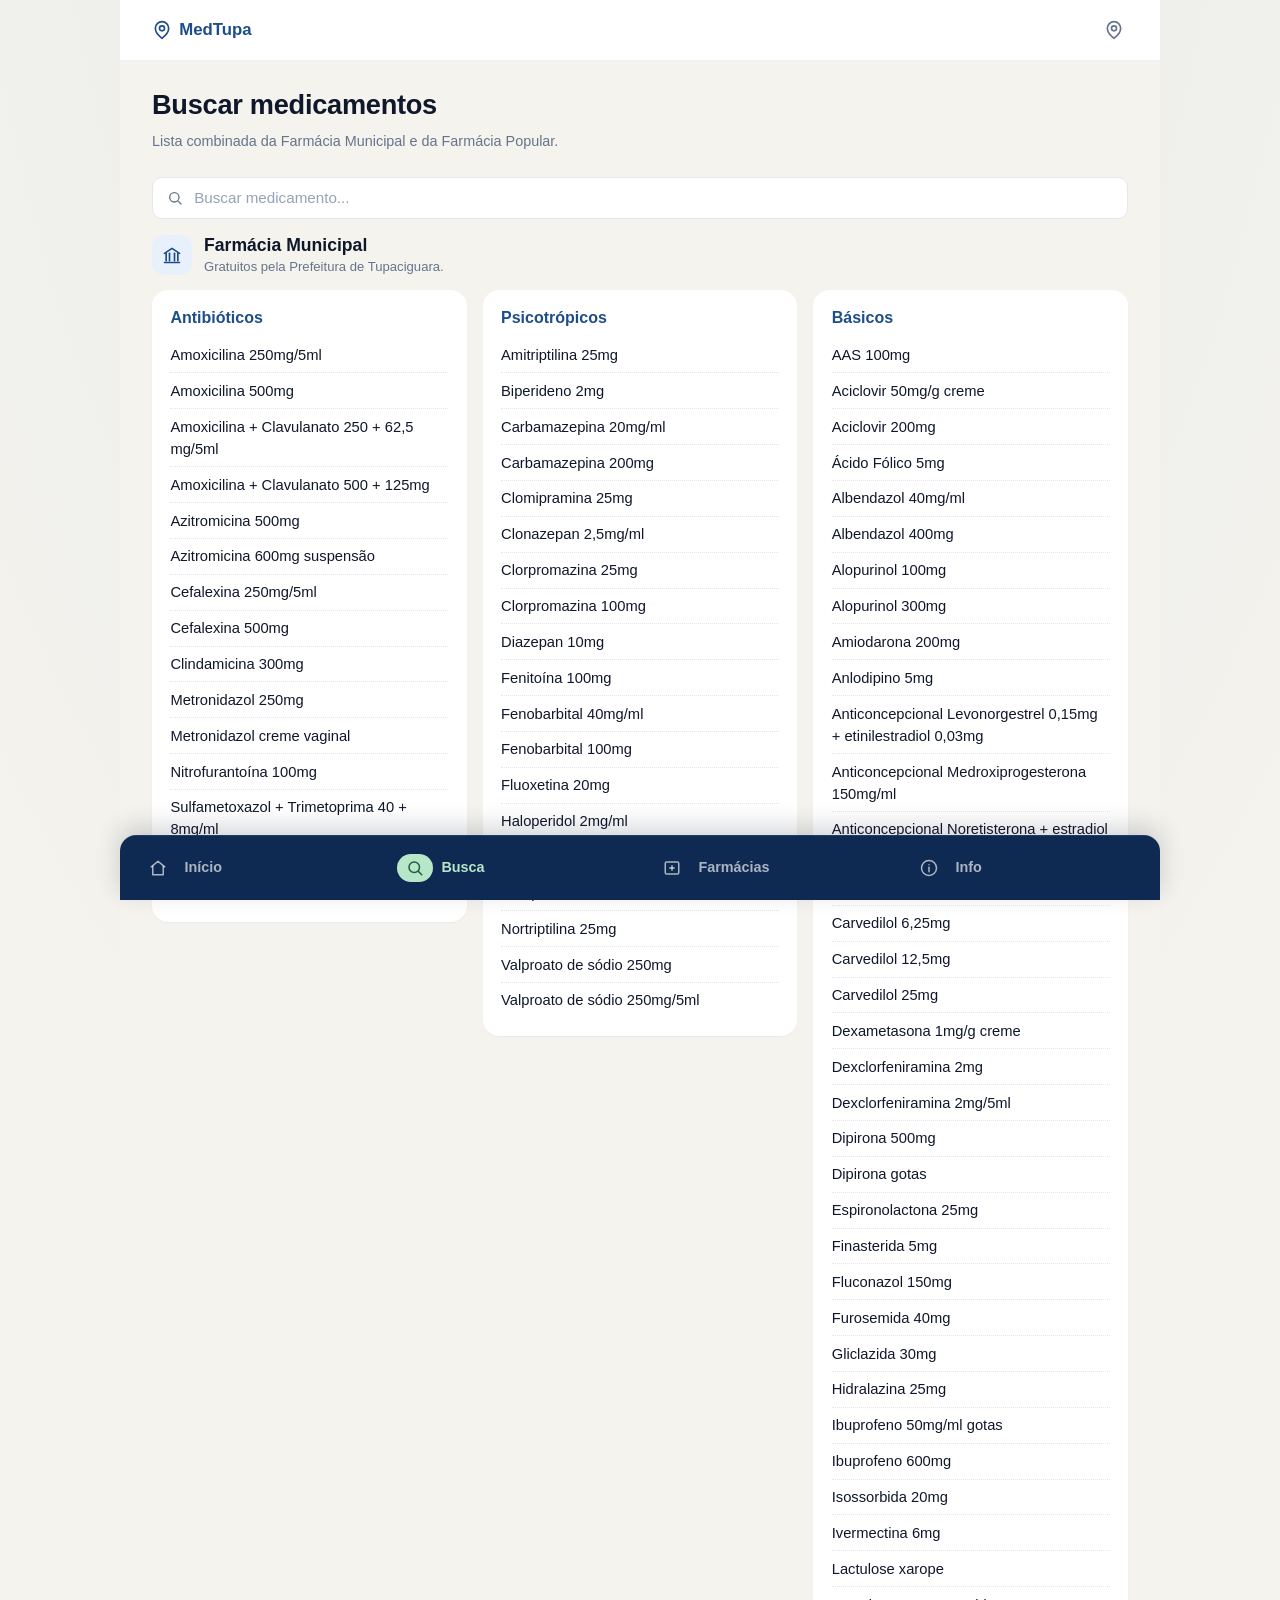
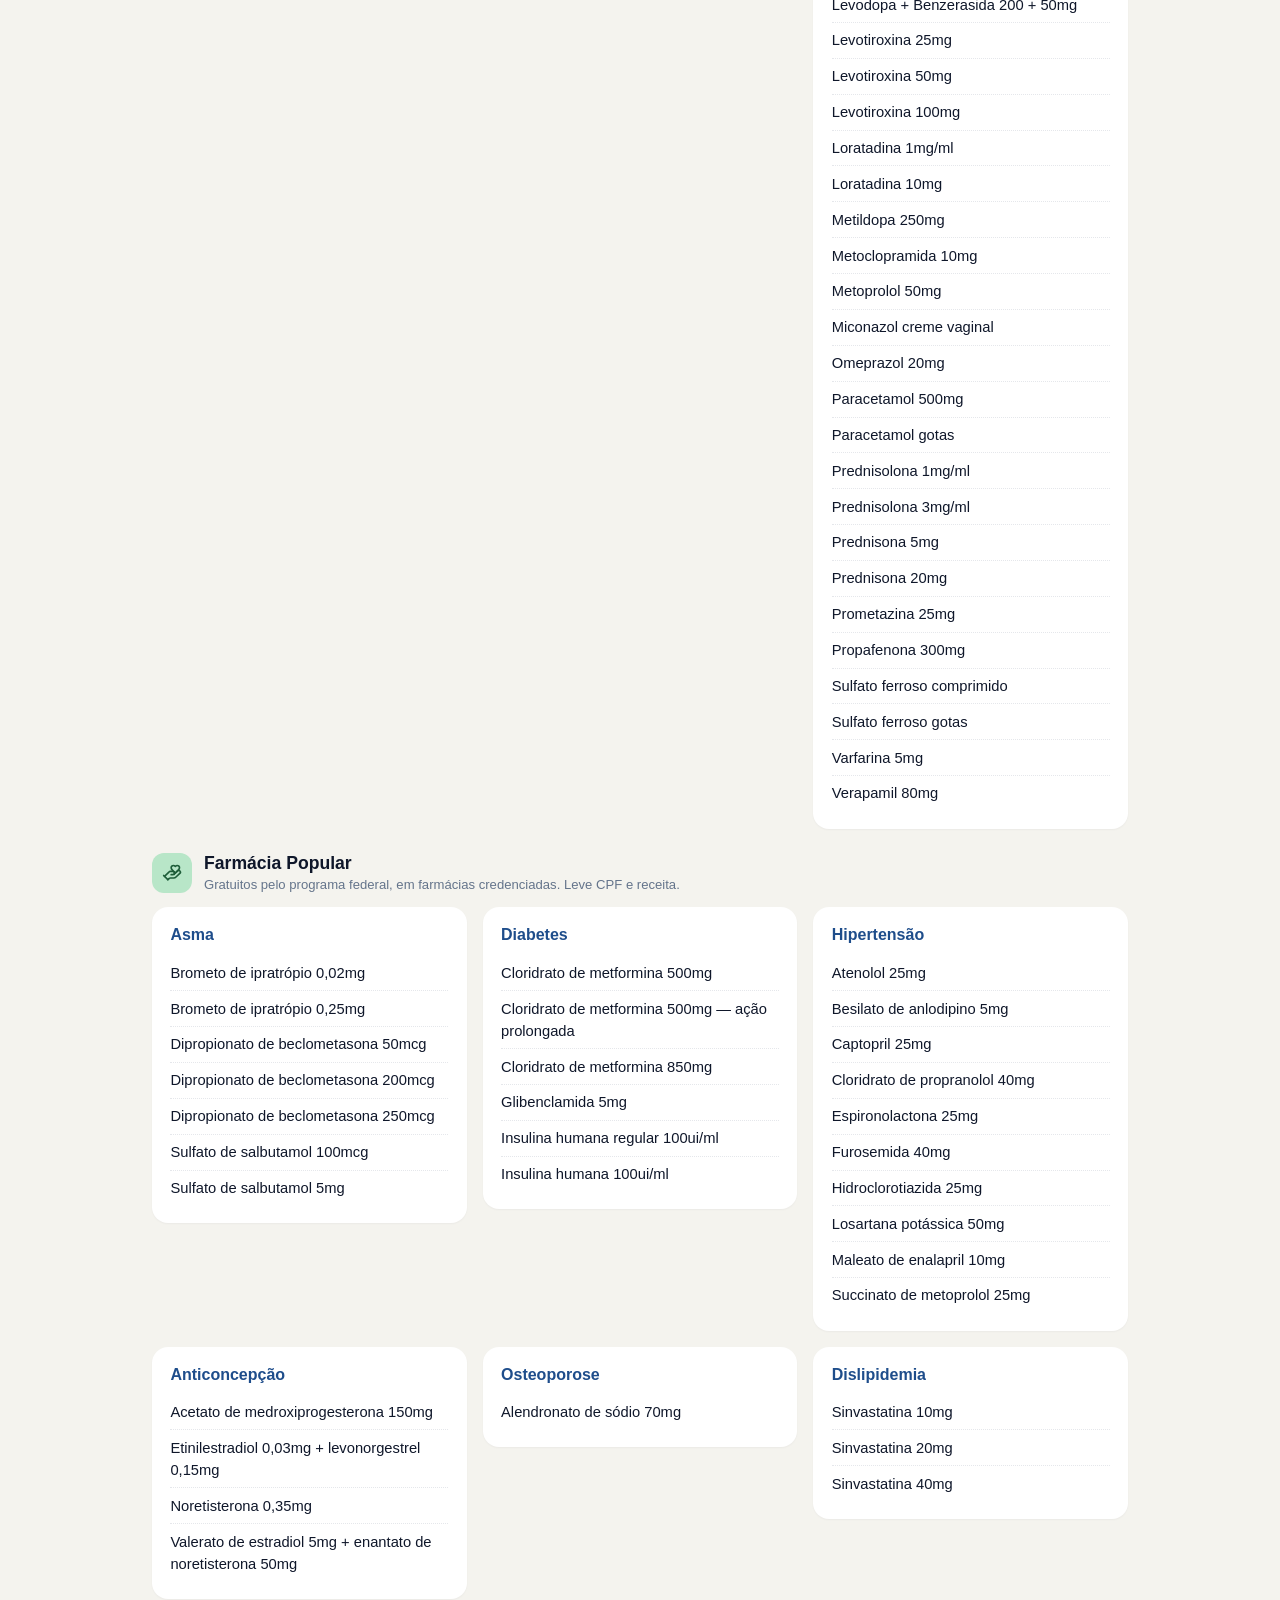
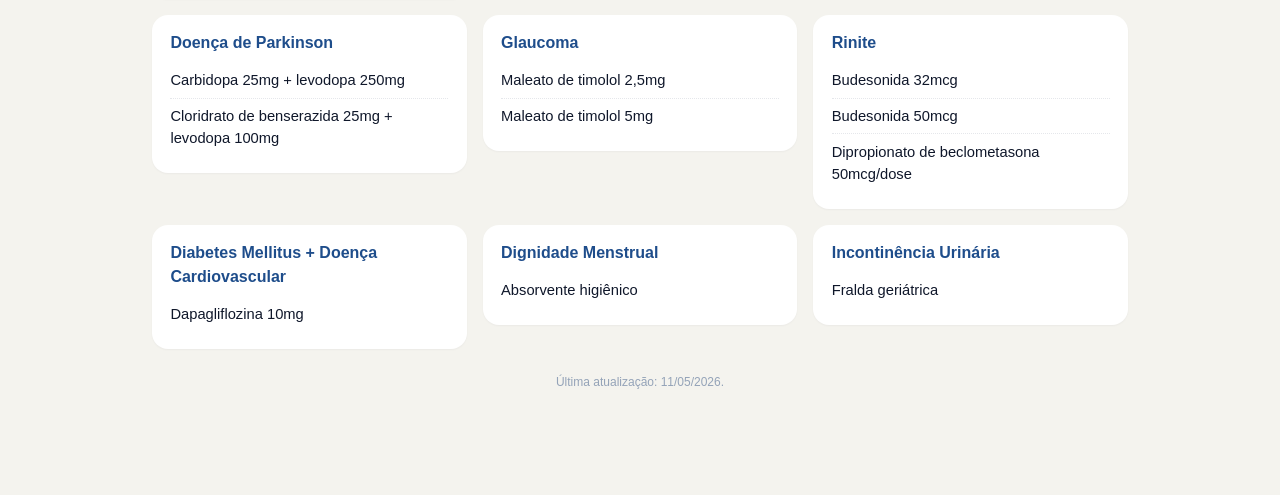
==== busca.html @ a84ce7f0 "Unify medication search and add MedPreço card Replace medicamentos.html and farmacia-popular.html wi" ====
<!DOCTYPE html>
<html lang="pt-BR">
<head>
    <meta charset="UTF-8">
    <meta name="viewport" content="width=device-width, initial-scale=1.0">
    <meta name="theme-color" content="#ffffff">
    <title>Buscar medicamentos — MedTupa</title>
    <link rel="stylesheet" href="style.css">
</head>
<body>
    <svg xmlns="http://www.w3.org/2000/svg" style="display:none" aria-hidden="true">
        <symbol id="i-pin" viewBox="0 0 24 24" fill="none" stroke="currentColor" stroke-width="2" stroke-linecap="round" stroke-linejoin="round">
            <path d="M20 10c0 6-8 12-8 12s-8-6-8-12a8 8 0 0 1 16 0z"/>
            <circle cx="12" cy="10" r="3"/>
        </symbol>
        <symbol id="i-search" viewBox="0 0 24 24" fill="none" stroke="currentColor" stroke-width="2" stroke-linecap="round" stroke-linejoin="round">
            <circle cx="11" cy="11" r="7"/>
            <line x1="21" y1="21" x2="16.65" y2="16.65"/>
        </symbol>
        <symbol id="i-bank" viewBox="0 0 24 24" fill="none" stroke="currentColor" stroke-width="2" stroke-linecap="round" stroke-linejoin="round">
            <path d="M3 10 12 4l9 6"/>
            <path d="M5 10v9"/>
            <path d="M19 10v9"/>
            <path d="M9 10v9"/>
            <path d="M15 10v9"/>
            <path d="M3 21h18"/>
        </symbol>
        <symbol id="i-hand-heart" viewBox="0 0 24 24" fill="none" stroke="currentColor" stroke-width="2" stroke-linecap="round" stroke-linejoin="round">
            <path d="M11 14h2a2 2 0 1 0 0-4h-3c-.6 0-1.1.2-1.4.6L3 16"/>
            <path d="m7 20 1.6-1.4c.4-.4.9-.6 1.4-.6h4c1.1 0 2.1-.4 2.8-1.2l4.6-4.4a2 2 0 0 0-2.75-2.91L14.5 13.5"/>
            <path d="m2 15 5 5"/>
            <path d="M19.5 8.5c.7-.7 1.5-1.6 1.5-2.7A2.7 2.7 0 0 0 18.3 3c-.9 0-1.5.3-2.3 1-.8-.7-1.4-1-2.3-1A2.7 2.7 0 0 0 11 5.8c0 1.1.8 2 1.5 2.7L16 12z"/>
        </symbol>
        <symbol id="i-pharmacy" viewBox="0 0 24 24" fill="none" stroke="currentColor" stroke-width="2" stroke-linecap="round" stroke-linejoin="round">
            <rect x="3" y="4" width="18" height="16" rx="2"/>
            <path d="M12 9v6"/>
            <path d="M9 12h6"/>
        </symbol>
        <symbol id="i-home" viewBox="0 0 24 24" fill="none" stroke="currentColor" stroke-width="2" stroke-linecap="round" stroke-linejoin="round">
            <path d="M3 10.5 12 3l9 7.5"/>
            <path d="M5 9.5V21h14V9.5"/>
        </symbol>
        <symbol id="i-info" viewBox="0 0 24 24" fill="none" stroke="currentColor" stroke-width="2" stroke-linecap="round" stroke-linejoin="round">
            <circle cx="12" cy="12" r="10"/>
            <line x1="12" y1="11" x2="12" y2="17"/>
            <line x1="12" y1="7.5" x2="12" y2="7.6"/>
        </symbol>
    </svg>

    <div class="app">
        <header class="app-header">
            <a href="index.html" class="brand">
                <svg width="20" height="20" aria-hidden="true"><use href="#i-pin"/></svg>
                MedTupa
            </a>
            <button class="location-btn" aria-label="Tupaciguara, MG">
                <svg width="20" height="20" aria-hidden="true"><use href="#i-pin"/></svg>
            </button>
        </header>

        <section class="page-title">
            <h1>Buscar medicamentos</h1>
            <p>Lista combinada da Farmácia Municipal e da Farmácia Popular.</p>
        </section>

        <section class="section">
            <div class="med-search">
                <label class="search-input" for="med-search">
                    <svg width="16" height="16" aria-hidden="true"><use href="#i-search"/></svg>
                    <input id="med-search" type="search" placeholder="Buscar medicamento..." aria-label="Buscar medicamento" autocomplete="off">
                </label>
            </div>
            <p class="med-empty">Nenhum medicamento encontrado.</p>

            <section class="program" id="municipal">
                <div class="program-header">
                    <span class="program-icon program-icon-blue">
                        <svg width="20" height="20" aria-hidden="true"><use href="#i-bank"/></svg>
                    </span>
                    <div>
                        <h2>Farmácia Municipal</h2>
                        <p>Gratuitos pela Prefeitura de Tupaciguara.</p>
                    </div>
                </div>

                <div class="indication-list">

                    <div class="indication">
                        <h3>Antibióticos</h3>
                        <ul>
                            <li>Amoxicilina 250mg/5ml</li>
                            <li>Amoxicilina 500mg</li>
                            <li>Amoxicilina + Clavulanato 250 + 62,5 mg/5ml</li>
                            <li>Amoxicilina + Clavulanato 500 + 125mg</li>
                            <li>Azitromicina 500mg</li>
                            <li>Azitromicina 600mg suspensão</li>
                            <li>Cefalexina 250mg/5ml</li>
                            <li>Cefalexina 500mg</li>
                            <li>Clindamicina 300mg</li>
                            <li>Metronidazol 250mg</li>
                            <li>Metronidazol creme vaginal</li>
                            <li>Nitrofurantoína 100mg</li>
                            <li>Sulfametoxazol + Trimetoprima 40 + 8mg/ml</li>
                            <li>Sulfametoxazol + Trimetoprima 400 + 80mg</li>
                        </ul>
                    </div>

                    <div class="indication">
                        <h3>Psicotrópicos</h3>
                        <ul>
                            <li>Amitriptilina 25mg</li>
                            <li>Biperideno 2mg</li>
                            <li>Carbamazepina 20mg/ml</li>
                            <li>Carbamazepina 200mg</li>
                            <li>Clomipramina 25mg</li>
                            <li>Clonazepan 2,5mg/ml</li>
                            <li>Clorpromazina 25mg</li>
                            <li>Clorpromazina 100mg</li>
                            <li>Diazepan 10mg</li>
                            <li>Fenitoína 100mg</li>
                            <li>Fenobarbital 40mg/ml</li>
                            <li>Fenobarbital 100mg</li>
                            <li>Fluoxetina 20mg</li>
                            <li>Haloperidol 2mg/ml</li>
                            <li>Haloperidol 5mg</li>
                            <li>Haloperidol decanoato</li>
                            <li>Nortriptilina 25mg</li>
                            <li>Valproato de sódio 250mg</li>
                            <li>Valproato de sódio 250mg/5ml</li>
                        </ul>
                    </div>

                    <div class="indication">
                        <h3>Básicos</h3>
                        <ul>
                            <li>AAS 100mg</li>
                            <li>Aciclovir 50mg/g creme</li>
                            <li>Aciclovir 200mg</li>
                            <li>Ácido Fólico 5mg</li>
                            <li>Albendazol 40mg/ml</li>
                            <li>Albendazol 400mg</li>
                            <li>Alopurinol 100mg</li>
                            <li>Alopurinol 300mg</li>
                            <li>Amiodarona 200mg</li>
                            <li>Anlodipino 5mg</li>
                            <li>Anticoncepcional Levonorgestrel 0,15mg + etinilestradiol 0,03mg</li>
                            <li>Anticoncepcional Medroxiprogesterona 150mg/ml</li>
                            <li>Anticoncepcional Noretisterona + estradiol 50 + 5mg/ml</li>
                            <li>Carvedilol 3,125mg</li>
                            <li>Carvedilol 6,25mg</li>
                            <li>Carvedilol 12,5mg</li>
                            <li>Carvedilol 25mg</li>
                            <li>Dexametasona 1mg/g creme</li>
                            <li>Dexclorfeniramina 2mg</li>
                            <li>Dexclorfeniramina 2mg/5ml</li>
                            <li>Dipirona 500mg</li>
                            <li>Dipirona gotas</li>
                            <li>Espironolactona 25mg</li>
                            <li>Finasterida 5mg</li>
                            <li>Fluconazol 150mg</li>
                            <li>Furosemida 40mg</li>
                            <li>Gliclazida 30mg</li>
                            <li>Hidralazina 25mg</li>
                            <li>Ibuprofeno 50mg/ml gotas</li>
                            <li>Ibuprofeno 600mg</li>
                            <li>Isossorbida 20mg</li>
                            <li>Ivermectina 6mg</li>
                            <li>Lactulose xarope</li>
                            <li>Levodopa + Benzerasida 200 + 50mg</li>
                            <li>Levotiroxina 25mg</li>
                            <li>Levotiroxina 50mg</li>
                            <li>Levotiroxina 100mg</li>
                            <li>Loratadina 1mg/ml</li>
                            <li>Loratadina 10mg</li>
                            <li>Metildopa 250mg</li>
                            <li>Metoclopramida 10mg</li>
                            <li>Metoprolol 50mg</li>
                            <li>Miconazol creme vaginal</li>
                            <li>Omeprazol 20mg</li>
                            <li>Paracetamol 500mg</li>
                            <li>Paracetamol gotas</li>
                            <li>Prednisolona 1mg/ml</li>
                            <li>Prednisolona 3mg/ml</li>
                            <li>Prednisona 5mg</li>
                            <li>Prednisona 20mg</li>
                            <li>Prometazina 25mg</li>
                            <li>Propafenona 300mg</li>
                            <li>Sulfato ferroso comprimido</li>
                            <li>Sulfato ferroso gotas</li>
                            <li>Varfarina 5mg</li>
                            <li>Verapamil 80mg</li>
                        </ul>
                    </div>

                </div>
            </section>

            <section class="program" id="popular">
                <div class="program-header">
                    <span class="program-icon program-icon-green">
                        <svg width="20" height="20" aria-hidden="true"><use href="#i-hand-heart"/></svg>
                    </span>
                    <div>
                        <h2>Farmácia Popular</h2>
                        <p>Gratuitos pelo programa federal, em farmácias credenciadas. Leve CPF e receita.</p>
                    </div>
                </div>

                <div class="indication-list">

                    <div class="indication">
                        <h3>Asma</h3>
                        <ul>
                            <li>Brometo de ipratrópio 0,02mg</li>
                            <li>Brometo de ipratrópio 0,25mg</li>
                            <li>Dipropionato de beclometasona 50mcg</li>
                            <li>Dipropionato de beclometasona 200mcg</li>
                            <li>Dipropionato de beclometasona 250mcg</li>
                            <li>Sulfato de salbutamol 100mcg</li>
                            <li>Sulfato de salbutamol 5mg</li>
                        </ul>
                    </div>

                    <div class="indication">
                        <h3>Diabetes</h3>
                        <ul>
                            <li>Cloridrato de metformina 500mg</li>
                            <li>Cloridrato de metformina 500mg — ação prolongada</li>
                            <li>Cloridrato de metformina 850mg</li>
                            <li>Glibenclamida 5mg</li>
                            <li>Insulina humana regular 100ui/ml</li>
                            <li>Insulina humana 100ui/ml</li>
                        </ul>
                    </div>

                    <div class="indication">
                        <h3>Hipertensão</h3>
                        <ul>
                            <li>Atenolol 25mg</li>
                            <li>Besilato de anlodipino 5mg</li>
                            <li>Captopril 25mg</li>
                            <li>Cloridrato de propranolol 40mg</li>
                            <li>Espironolactona 25mg</li>
                            <li>Furosemida 40mg</li>
                            <li>Hidroclorotiazida 25mg</li>
                            <li>Losartana potássica 50mg</li>
                            <li>Maleato de enalapril 10mg</li>
                            <li>Succinato de metoprolol 25mg</li>
                        </ul>
                    </div>

                    <div class="indication">
                        <h3>Anticoncepção</h3>
                        <ul>
                            <li>Acetato de medroxiprogesterona 150mg</li>
                            <li>Etinilestradiol 0,03mg + levonorgestrel 0,15mg</li>
                            <li>Noretisterona 0,35mg</li>
                            <li>Valerato de estradiol 5mg + enantato de noretisterona 50mg</li>
                        </ul>
                    </div>

                    <div class="indication">
                        <h3>Osteoporose</h3>
                        <ul>
                            <li>Alendronato de sódio 70mg</li>
                        </ul>
                    </div>

                    <div class="indication">
                        <h3>Dislipidemia</h3>
                        <ul>
                            <li>Sinvastatina 10mg</li>
                            <li>Sinvastatina 20mg</li>
                            <li>Sinvastatina 40mg</li>
                        </ul>
                    </div>

                    <div class="indication">
                        <h3>Doença de Parkinson</h3>
                        <ul>
                            <li>Carbidopa 25mg + levodopa 250mg</li>
                            <li>Cloridrato de benserazida 25mg + levodopa 100mg</li>
                        </ul>
                    </div>

                    <div class="indication">
                        <h3>Glaucoma</h3>
                        <ul>
                            <li>Maleato de timolol 2,5mg</li>
                            <li>Maleato de timolol 5mg</li>
                        </ul>
                    </div>

                    <div class="indication">
                        <h3>Rinite</h3>
                        <ul>
                            <li>Budesonida 32mcg</li>
                            <li>Budesonida 50mcg</li>
                            <li>Dipropionato de beclometasona 50mcg/dose</li>
                        </ul>
                    </div>

                    <div class="indication">
                        <h3>Diabetes Mellitus + Doença Cardiovascular</h3>
                        <ul>
                            <li>Dapagliflozina 10mg</li>
                        </ul>
                    </div>

                    <div class="indication">
                        <h3>Dignidade Menstrual</h3>
                        <ul>
                            <li>Absorvente higiênico</li>
                        </ul>
                    </div>

                    <div class="indication">
                        <h3>Incontinência Urinária</h3>
                        <ul>
                            <li>Fralda geriátrica</li>
                        </ul>
                    </div>

                </div>
            </section>
        </section>

        <footer class="app-footer">
            <p>Última atualização: 11/05/2026.</p>
        </footer>

        <nav class="bottom-nav" aria-label="Navegação principal">
            <a href="index.html">
                <span class="nav-icon-wrap">
                    <svg width="18" height="18" aria-hidden="true"><use href="#i-home"/></svg>
                </span>
                Início
            </a>
            <a href="busca.html" class="active">
                <span class="nav-icon-wrap">
                    <svg width="18" height="18" aria-hidden="true"><use href="#i-search"/></svg>
                </span>
                Busca
            </a>
            <a href="farmacias.html">
                <span class="nav-icon-wrap">
                    <svg width="18" height="18" aria-hidden="true"><use href="#i-pharmacy"/></svg>
                </span>
                Farmácias
            </a>
            <a href="info.html">
                <span class="nav-icon-wrap">
                    <svg width="18" height="18" aria-hidden="true"><use href="#i-info"/></svg>
                </span>
                Info
            </a>
        </nav>
    </div>

    <script src="search.js"></script>
</body>
</html>
---- style.css ----
:root {
    --bg: #f4f3ee;
    --surface: #ffffff;
    --ink: #0f172a;
    --ink-2: #1e293b;
    --muted: #64748b;
    --muted-2: #94a3b8;
    --border: #e5e7eb;
    --border-soft: #eef0f2;

    --blue: #1e4d8b;
    --blue-dark: #143769;
    --blue-darker: #0d2a52;
    --blue-light: #e8f0fb;

    --green: #2d7a4f;
    --green-dark: #1f5e3a;
    --green-mint: #b8e6c8;

    --red: #dc2626;
    --red-soft: #fde2e2;

    --purple: #7c3aed;
    --purple-soft: #ede4f6;

    --warn: #b45309;
    --warn-bg: #fef3c7;

    --radius: 16px;
    --radius-sm: 10px;
    --radius-lg: 20px;

    --shadow-sm: 0 1px 2px rgba(15, 23, 42, 0.04);
    --shadow-md: 0 4px 16px rgba(15, 23, 42, 0.06);
}

* { box-sizing: border-box; }

html { scroll-behavior: smooth; }

body {
    margin: 0;
    font-family: -apple-system, BlinkMacSystemFont, "Segoe UI", Roboto, "Helvetica Neue", Arial, sans-serif;
    color: var(--ink);
    background: var(--bg);
    line-height: 1.5;
    min-height: 100vh;
    -webkit-font-smoothing: antialiased;
}

.app {
    max-width: 460px;
    margin: 0 auto;
    background: var(--bg);
    min-height: 100vh;
    padding-bottom: 88px;
    position: relative;
}

/* ===== Header ===== */
.app-header {
    background: var(--surface);
    padding: 1rem 1.25rem;
    display: flex;
    align-items: center;
    justify-content: space-between;
    border-bottom: 1px solid var(--border-soft);
    position: sticky;
    top: 0;
    z-index: 5;
}

.app-header .brand {
    display: flex;
    align-items: center;
    gap: 0.45rem;
    color: var(--blue);
    font-weight: 700;
    font-size: 1.05rem;
    text-decoration: none;
}

.app-header .brand svg {
    color: var(--blue);
}

.app-header .location-btn {
    color: var(--muted);
    background: none;
    border: none;
    padding: 0.25rem;
    display: inline-flex;
    align-items: center;
    cursor: pointer;
}

/* ===== Greeting ===== */
.greeting {
    padding: 1.5rem 1.25rem 0.75rem;
}

.greeting h1 {
    margin: 0;
    font-size: 1.55rem;
    font-weight: 700;
    color: var(--ink);
    line-height: 1.2;
    letter-spacing: -0.01em;
}

.greeting p {
    margin: 0.4rem 0 0;
    color: var(--muted);
    font-size: 0.95rem;
}

/* ===== Generic section spacing ===== */
.section {
    padding: 0.5rem 1.25rem;
}

.section + .section { padding-top: 0.5rem; }

.section-header {
    display: flex;
    align-items: center;
    justify-content: space-between;
    gap: 1rem;
    margin: 0.25rem 0 0.75rem;
}

.section-header h2 {
    margin: 0;
    font-size: 1.05rem;
    font-weight: 700;
    color: var(--ink);
    display: flex;
    align-items: center;
    gap: 0.5rem;
}

.section-header h2 .icon {
    color: var(--muted);
}

.badge {
    display: inline-flex;
    align-items: center;
    gap: 0.35rem;
    background: var(--green-mint);
    color: var(--green-dark);
    font-size: 0.78rem;
    font-weight: 600;
    padding: 0.35rem 0.75rem;
    border-radius: 999px;
    line-height: 1;
}

.badge::before {
    content: '';
    width: 6px;
    height: 6px;
    background: var(--green-dark);
    border-radius: 50%;
}

.badge[hidden] { display: none; }

/* ===== Cards ===== */
.card {
    background: var(--surface);
    border-radius: var(--radius);
    padding: 1.25rem;
    box-shadow: var(--shadow-sm);
    color: inherit;
    text-decoration: none;
    display: block;
}

.card-blue {
    background: var(--blue);
    color: #fff;
}

.card-green {
    background: var(--green);
    color: #fff;
}

/* Search card (blue) */
.search-card .search-input {
    display: flex;
    align-items: center;
    background: #fff;
    border-radius: 10px;
    padding: 0.7rem 0.9rem;
    gap: 0.55rem;
    color: var(--muted);
}

.search-card .search-input input {
    flex: 1;
    border: none;
    outline: none;
    font-size: 0.95rem;
    color: var(--ink);
    background: transparent;
    font-family: inherit;
}

.search-card .search-input input::placeholder {
    color: var(--muted-2);
}

/* Buttons */
.btn {
    display: inline-flex;
    align-items: center;
    justify-content: center;
    text-align: center;
    padding: 0.85rem 1.25rem;
    border-radius: 10px;
    font-weight: 600;
    text-decoration: none;
    border: none;
    cursor: pointer;
    font-size: 0.95rem;
    font-family: inherit;
    width: 100%;
}

.btn-primary {
    background: var(--blue-darker);
    color: #fff;
    margin-top: 0.75rem;
}

.btn-primary:hover { background: #081e3d; }

.btn-white {
    background: #fff;
    color: var(--green);
    margin-top: 1rem;
}

.card-blue .btn-white { color: var(--blue-dark); }
.card-green .btn-white { color: var(--green); }

.btn-white:hover { background: #f3f6f4; }

/* Info card (centered icon, title, text) */
.info-card {
    text-align: center;
    padding: 1.5rem 1.25rem;
}

.info-card .icon-wrap {
    display: inline-flex;
    align-items: center;
    justify-content: center;
    width: 48px;
    height: 48px;
    margin: 0 auto 0.65rem;
    color: #fff;
}

.info-card h3 {
    margin: 0 0 0.4rem;
    font-size: 1.05rem;
    font-weight: 700;
}

.info-card p {
    margin: 0;
    font-size: 0.88rem;
    line-height: 1.5;
    opacity: 0.92;
}

/* Pharmacy preview card */
.pharmacy-preview {
    padding: 0;
    overflow: hidden;
}

.pharmacy-preview .image-area {
    aspect-ratio: 16 / 9;
    background: linear-gradient(135deg, #2d7a4f 0%, #1e4d8b 100%);
    position: relative;
    display: flex;
    align-items: center;
    justify-content: center;
    color: rgba(255, 255, 255, 0.7);
}

.pharmacy-preview .image-area::after {
    content: '';
    position: absolute;
    inset: 0;
    background: radial-gradient(120% 80% at 50% 100%, rgba(0,0,0,0.25), transparent 60%);
    pointer-events: none;
}

.pharmacy-preview .image-area svg {
    width: 56px;
    height: 56px;
    position: relative;
    z-index: 1;
}

.pharmacy-preview .info {
    padding: 0.9rem 1.1rem 1.1rem;
}

.pharmacy-preview h3 {
    margin: 0 0 0.5rem;
    font-size: 1rem;
    font-weight: 700;
    color: var(--ink);
}

.pharmacy-preview .meta {
    display: flex;
    flex-direction: column;
    gap: 0.3rem;
    font-size: 0.85rem;
    color: var(--muted);
}

.pharmacy-preview .meta span {
    display: inline-flex;
    align-items: center;
    gap: 0.4rem;
}

/* Feature card (Emergência / Vacinação) */
.feature-card {
    display: flex;
    gap: 0.9rem;
    align-items: flex-start;
    padding: 1.05rem 1.15rem;
}

.feature-card .icon-tile {
    flex-shrink: 0;
    width: 42px;
    height: 42px;
    border-radius: 12px;
    display: inline-flex;
    align-items: center;
    justify-content: center;
}

.feature-card .icon-tile.icon-red {
    background: var(--red-soft);
    color: var(--red);
}

.feature-card .icon-tile.icon-purple {
    background: var(--purple-soft);
    color: var(--purple);
}

.feature-card .icon-tile.icon-green {
    background: var(--green-mint);
    color: var(--green-dark);
}

.feature-card .icon-tile.icon-amber {
    background: var(--warn-bg);
    color: var(--warn);
}

.feature-card .body {
    flex: 1;
    min-width: 0;
}

.feature-card h3 {
    margin: 0 0 0.2rem;
    font-size: 0.95rem;
    font-weight: 700;
    color: var(--ink);
}

.feature-card p {
    margin: 0 0 0.45rem;
    font-size: 0.85rem;
    color: var(--muted);
    line-height: 1.45;
}

.feature-card .more {
    color: var(--blue);
    font-size: 0.85rem;
    font-weight: 600;
    text-decoration: none;
    display: inline-flex;
    align-items: center;
    gap: 0.25rem;
}

.feature-card .more:hover { text-decoration: underline; }

/* Stack cards vertically with gap */
.stack {
    display: flex;
    flex-direction: column;
    gap: 0.85rem;
}

/* ===== Bottom nav ===== */
.bottom-nav {
    position: fixed;
    bottom: 0;
    left: 50%;
    transform: translateX(-50%);
    width: 100%;
    max-width: 460px;
    background: #0f2a52;
    color: #cbd5e1;
    border-top: 1px solid rgba(255, 255, 255, 0.08);
    padding: 0.55rem 0.5rem calc(0.55rem + env(safe-area-inset-bottom, 0));
    display: grid;
    grid-template-columns: repeat(4, 1fr);
    gap: 0.25rem;
    z-index: 50;
    box-shadow: 0 -6px 20px rgba(15, 23, 42, 0.15);
}

.bottom-nav a {
    display: flex;
    flex-direction: column;
    align-items: center;
    gap: 0.25rem;
    padding: 0.35rem 0.25rem;
    text-decoration: none;
    color: rgba(255, 255, 255, 0.65);
    font-size: 0.72rem;
    font-weight: 600;
    border-radius: 12px;
}

.bottom-nav .nav-icon-wrap {
    display: inline-flex;
    align-items: center;
    justify-content: center;
    padding: 0.35rem 0.9rem;
    border-radius: 999px;
    color: rgba(255, 255, 255, 0.65);
}

.bottom-nav a.active { color: var(--green-mint); }

.bottom-nav a.active .nav-icon-wrap {
    background: var(--green-mint);
    color: var(--green-dark);
}

/* ===== Footer ===== */
.app-footer {
    text-align: center;
    color: var(--muted-2);
    font-size: 0.75rem;
    padding: 1rem 1.25rem 0.5rem;
}

.app-footer p { margin: 0; }

/* ===== Page title (internal pages) ===== */
.page-title {
    padding: 1.25rem 1.25rem 0.25rem;
}

.page-title h1 {
    margin: 0;
    font-size: 1.4rem;
    font-weight: 700;
    color: var(--ink);
    letter-spacing: -0.01em;
}

.page-title p {
    margin: 0.35rem 0 0;
    color: var(--muted);
    font-size: 0.9rem;
}

/* ===== Medication search + list (internal pages) ===== */
.med-search {
    margin: 0.5rem 0 1rem;
}

.med-search .search-input {
    display: flex;
    align-items: center;
    background: var(--surface);
    border: 1px solid var(--border);
    border-radius: 10px;
    padding: 0.65rem 0.9rem;
    gap: 0.55rem;
    color: var(--muted);
}

.med-search input {
    flex: 1;
    border: none;
    outline: none;
    font-size: 0.95rem;
    color: var(--ink);
    background: transparent;
    font-family: inherit;
}

.med-search input::placeholder { color: var(--muted-2); }

.med-search .search-input:focus-within {
    border-color: var(--blue);
    box-shadow: 0 0 0 3px var(--blue-light);
}

.med-empty {
    display: none;
    color: var(--muted);
    background: var(--surface);
    border: 1px solid var(--border);
    border-radius: var(--radius-sm);
    padding: 1rem 1.1rem;
    text-align: center;
    margin: 0 0 1rem;
    font-size: 0.9rem;
}

.med-empty.show { display: block; }

.program {
    margin: 1.5rem 0 0;
}

.program:first-of-type { margin-top: 0.25rem; }

.program-header {
    display: flex;
    align-items: center;
    gap: 0.75rem;
    margin: 0 0 0.85rem;
}

.program-header h2 {
    margin: 0;
    font-size: 1.1rem;
    font-weight: 700;
    color: var(--ink);
    line-height: 1.2;
}

.program-header p {
    margin: 0.15rem 0 0;
    font-size: 0.82rem;
    color: var(--muted);
    line-height: 1.35;
}

.program-icon {
    display: inline-flex;
    align-items: center;
    justify-content: center;
    width: 40px;
    height: 40px;
    border-radius: 12px;
    flex-shrink: 0;
}

.program-icon-blue {
    background: var(--blue-light);
    color: var(--blue);
}

.program-icon-green {
    background: var(--green-mint);
    color: var(--green-dark);
}

.indication-list {
    display: flex;
    flex-direction: column;
    gap: 0.85rem;
}

.indication {
    background: var(--surface);
    border-radius: var(--radius);
    box-shadow: var(--shadow-sm);
    padding: 1rem 1.15rem 1.1rem;
}

.indication h3 {
    margin: 0 0 0.5rem;
    color: var(--blue);
    font-size: 1rem;
    font-weight: 700;
}

.indication ul {
    list-style: none;
    padding: 0;
    margin: 0;
}

.indication li {
    padding: 0.4rem 0;
    border-bottom: 1px dotted var(--border);
    font-size: 0.92rem;
}

.indication li:last-child { border-bottom: none; }

/* ===== Pharmacies (internal page) ===== */
.pharmacy-grid {
    display: flex;
    flex-direction: column;
    gap: 0.85rem;
}

.pharmacy {
    background: var(--surface);
    border-radius: var(--radius);
    box-shadow: var(--shadow-sm);
    padding: 1.1rem 1.15rem;
}

.pharmacy h3 {
    margin: 0 0 0.6rem;
    color: var(--ink);
    font-size: 1.02rem;
    font-weight: 700;
}

.pharmacy-tags {
    margin: 0 0 0.75rem;
    display: flex;
    flex-wrap: wrap;
    gap: 0.4rem;
}

.tag {
    display: inline-flex;
    align-items: center;
    gap: 0.35rem;
    background: var(--blue-light);
    color: var(--blue);
    font-size: 0.75rem;
    font-weight: 600;
    padding: 0.28rem 0.6rem 0.28rem 0.5rem;
    border-radius: 999px;
    line-height: 1.2;
}

.pharmacy .field {
    display: grid;
    grid-template-columns: 18px 1fr;
    column-gap: 0.7rem;
    align-items: start;
    margin: 0.55rem 0;
    font-size: 0.9rem;
}

.pharmacy .field .icon {
    color: var(--muted);
    margin-top: 0.2rem;
    flex-shrink: 0;
}

.pharmacy .field a {
    color: inherit;
    text-decoration: none;
}

.pharmacy .field a:hover {
    text-decoration: underline;
    text-decoration-color: var(--blue);
    text-underline-offset: 3px;
}

.pharmacy .field-phone {
    font-variant-numeric: tabular-nums;
    font-weight: 500;
    letter-spacing: 0.01em;
}

.pharmacy .hours-grid {
    display: grid;
    grid-template-columns: auto 1fr;
    column-gap: 1rem;
    row-gap: 0.2rem;
    font-size: 0.88rem;
    font-variant-numeric: tabular-nums;
}

.pharmacy .hours-grid .day { color: var(--muted); }

.pharmacy .hours-grid .closed {
    color: var(--muted);
    font-style: italic;
}

.status {
    margin: -0.3rem 0 0.7rem;
    font-size: 0.82rem;
    font-weight: 600;
    display: inline-flex;
    align-items: center;
    gap: 0.35rem;
    padding: 0.25rem 0.65rem;
    border-radius: 999px;
}

.status::before {
    content: '';
    width: 6px;
    height: 6px;
    border-radius: 50%;
    background: currentColor;
}

.status-open {
    color: var(--green-dark);
    background: var(--green-mint);
}

.status-closed {
    color: var(--muted);
    background: #eef0f2;
}

/* ===== Desktop (>= 760px) ===== */
@media (min-width: 760px) {
    body {
        background:
            radial-gradient(120% 80% at 50% -10%, rgba(30, 77, 139, 0.06), transparent 60%),
            var(--bg);
    }

    .app {
        max-width: 1040px;
        padding-bottom: 96px;
        padding-left: 1rem;
        padding-right: 1rem;
    }

    .app-header {
        margin-left: -1rem;
        margin-right: -1rem;
        padding: 1rem 2rem;
    }

    .greeting {
        padding: 2rem 1rem 1rem;
    }

    .greeting h1 { font-size: 1.95rem; }
    .greeting p { font-size: 1.02rem; }

    /* 2-col grid for the landing cards */
    .layout {
        display: grid;
        grid-template-columns: 1fr 1fr;
        gap: 1rem;
        padding: 0.5rem 1rem 1rem;
    }

    .layout > .section {
        padding: 0;
        display: flex;
        flex-direction: column;
    }

    .layout > .section > .card {
        flex: 1;
    }

    /* keep stacked info cards aligning content top, button bottom */
    .layout > .section > .info-card {
        display: flex;
        flex-direction: column;
    }

    .layout > .section > .info-card .btn {
        margin-top: auto;
    }

    .layout > .section.wide {
        grid-column: 1 / -1;
    }

    /* Make centered info cards a bit bigger on desktop */
    .info-card {
        padding: 2rem 1.5rem;
    }

    .info-card .icon-wrap {
        width: 56px;
        height: 56px;
    }

    /* Page titles for internal pages */
    .page-title {
        padding: 1.5rem 1rem 0.5rem;
    }

    .page-title h1 { font-size: 1.7rem; }

    /* Internal pages content padding */
    .section {
        padding-left: 1rem;
        padding-right: 1rem;
    }

    /* Medication / pharmacy lists in multi-column on desktop */
    .indication-list,
    .pharmacy-grid {
        display: grid;
        grid-template-columns: repeat(2, 1fr);
        gap: 1rem;
        align-items: start;
    }

    /* Bottom nav matches app width on desktop */
    .bottom-nav {
        max-width: 1040px;
        border-radius: 16px 16px 0 0;
        padding-top: 0.6rem;
        padding-bottom: 0.6rem;
        box-shadow: 0 -8px 24px rgba(15, 23, 42, 0.18);
    }

    .bottom-nav a {
        flex-direction: row;
        gap: 0.55rem;
        font-size: 0.9rem;
        padding: 0.55rem 0.75rem;
    }

    .bottom-nav .nav-icon-wrap {
        padding: 0.3rem 0.55rem;
    }
}

@media (min-width: 1100px) {
    .indication-list {
        grid-template-columns: repeat(3, 1fr);
    }
}
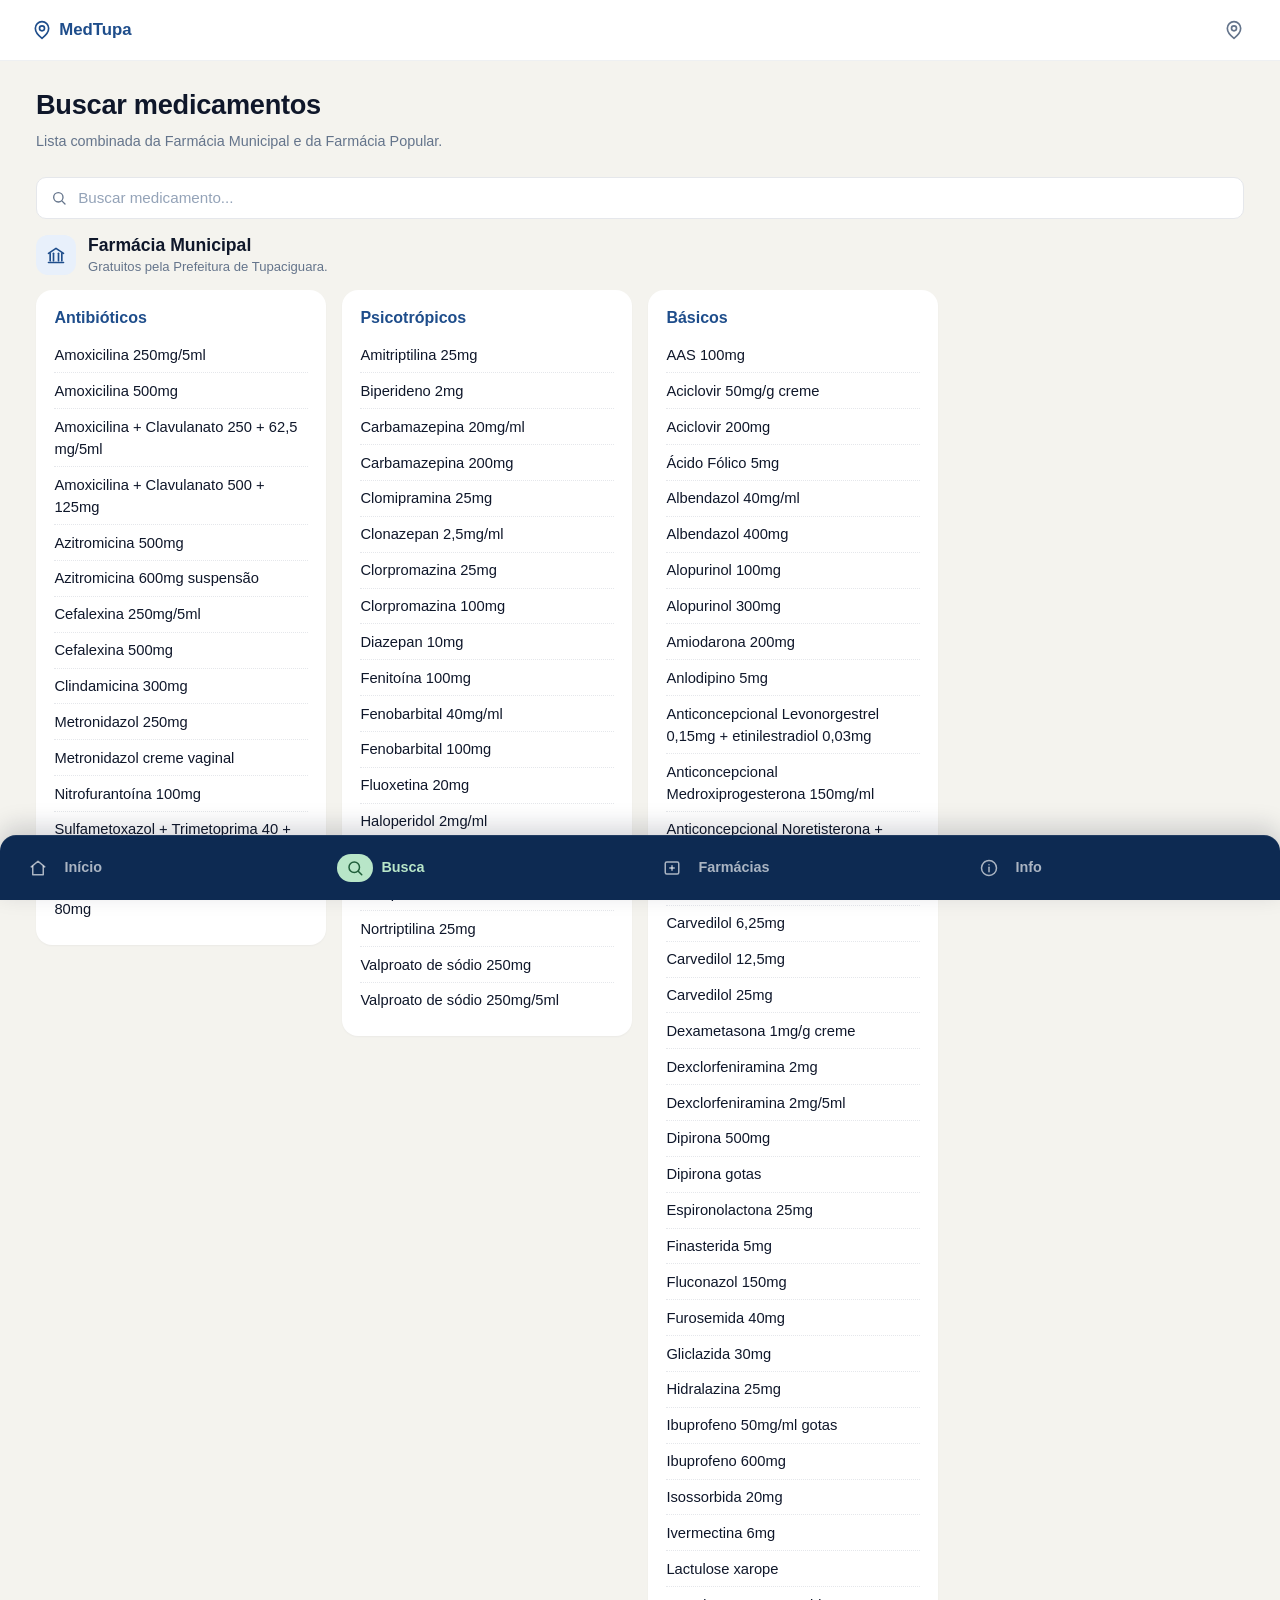
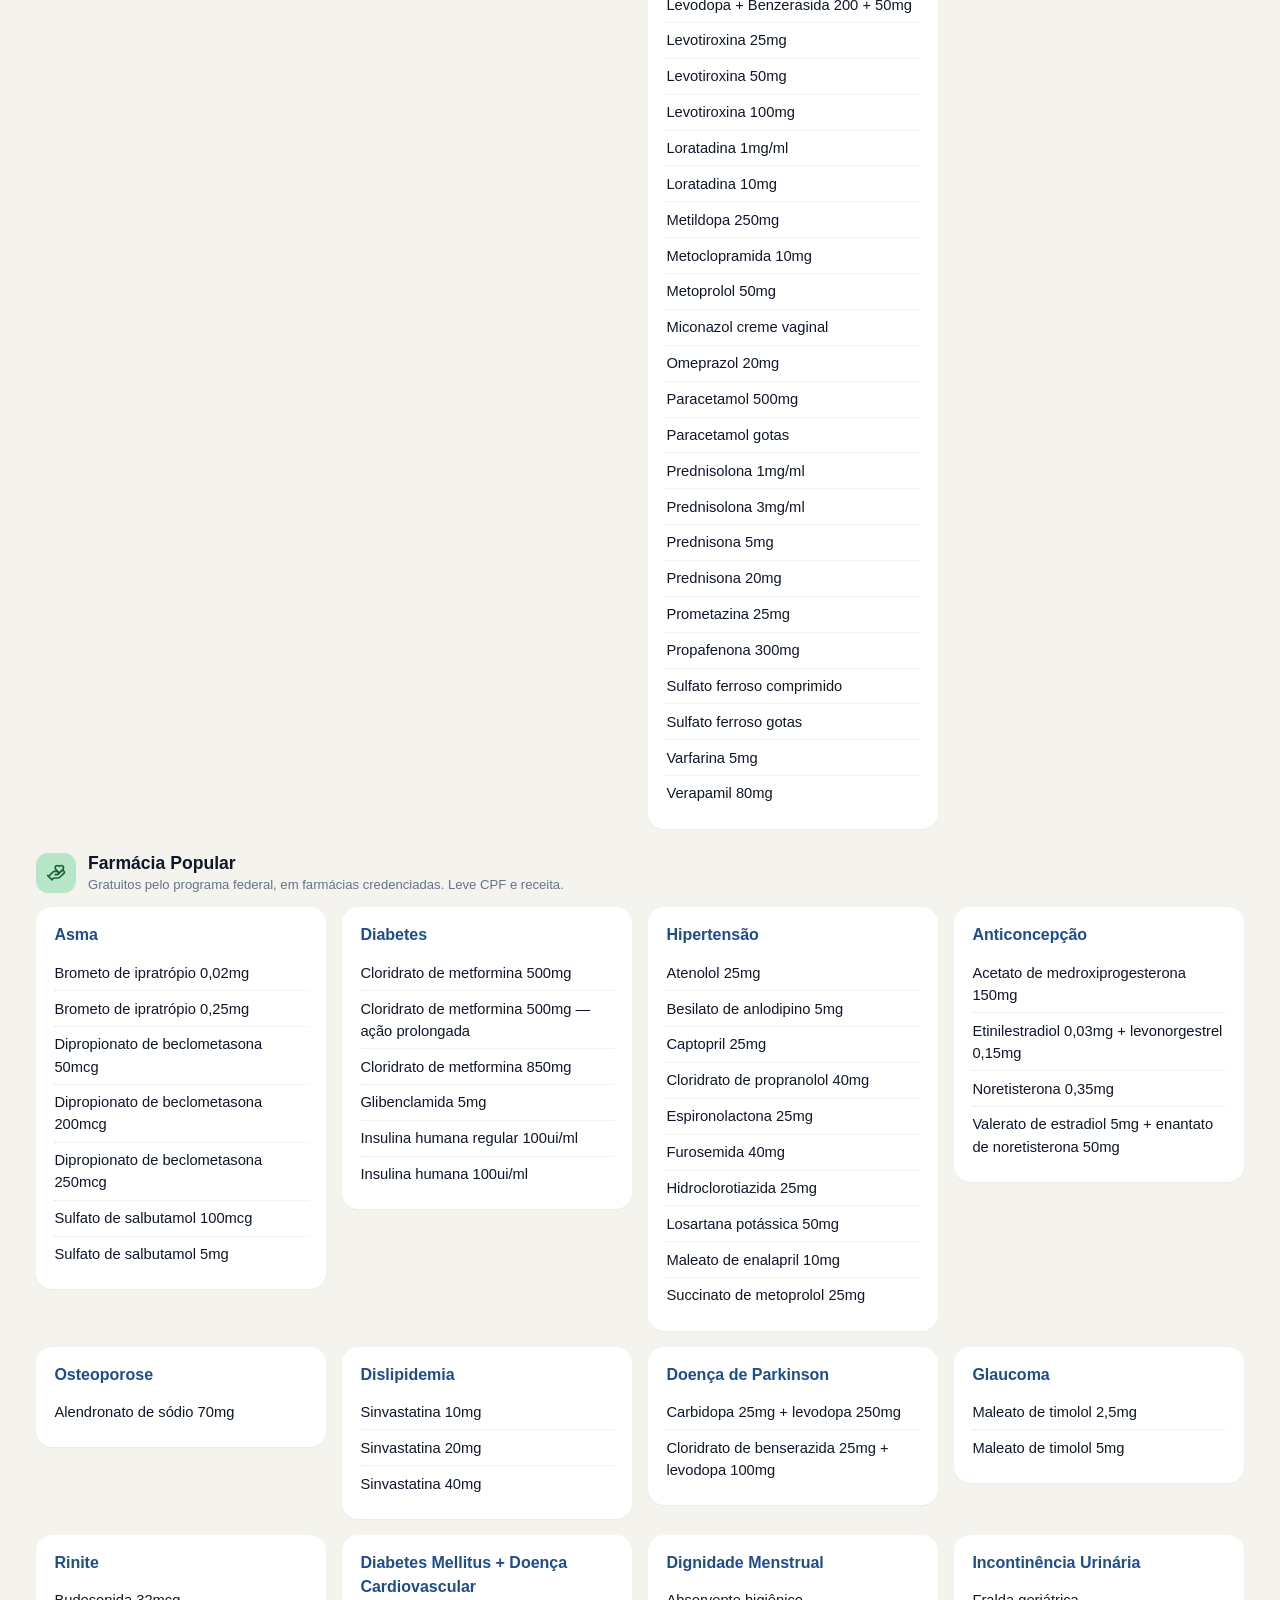
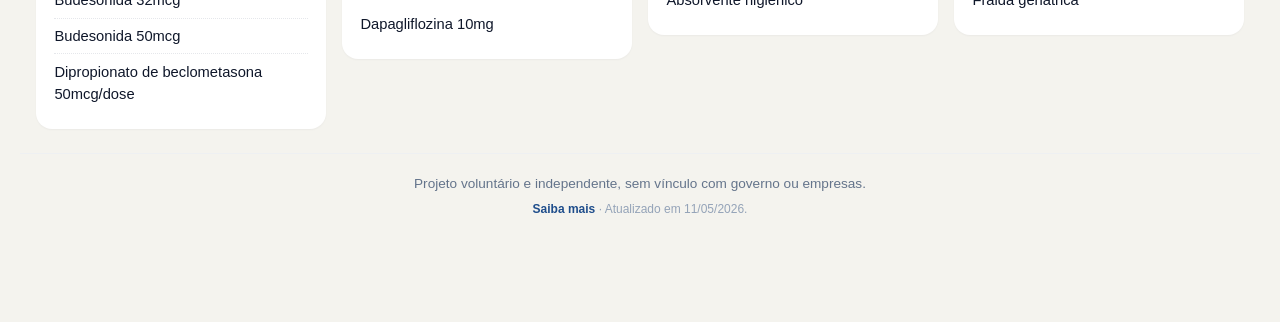
==== commit ad9367e2: "Rework landing with plantão hero, colored mini-cards, and footer disclaimer Co-Authored-By: Claude O" ====
--- a/busca.html
+++ b/busca.html
@@ -326,7 +326,8 @@
         </section>
 
         <footer class="app-footer">
-            <p>Última atualização: 11/05/2026.</p>
+            <p>Projeto voluntário e independente, sem vínculo com governo ou empresas.</p>
+            <p><a href="info.html#sobre">Saiba mais</a> · Atualizado em 11/05/2026.</p>
         </footer>
 
         <nav class="bottom-nav" aria-label="Navegação principal">
--- a/style.css
+++ b/style.css
@@ -1,8 +1,10 @@
 :root {
     --bg: #f4f3ee;
     --surface: #ffffff;
+    --surface-hover: #f3f6f4;
     --ink: #0f172a;
     --ink-2: #1e293b;
+    --ink-on-navy: #cbd5e1;
     --muted: #64748b;
     --muted-2: #94a3b8;
     --border: #e5e7eb;
@@ -19,6 +21,7 @@
 
     --red: #dc2626;
     --red-soft: #fde2e2;
+    --red-soft-hover: #fbd0d0;
 
     --purple: #7c3aed;
     --purple-soft: #ede4f6;
@@ -26,8 +29,12 @@
     --warn: #b45309;
     --warn-bg: #fef3c7;
 
+    --amber: #fbbf24;
+    --amber-hover: #f59e0b;
+
     --radius: 16px;
     --radius-sm: 10px;
+    --radius-tile: 12px;
     --radius-lg: 20px;
 
     --shadow-sm: 0 1px 2px rgba(15, 23, 42, 0.04);
@@ -187,12 +194,17 @@
     color: #fff;
 }
 
+.card-navy {
+    background: var(--blue-darker);
+    color: #fff;
+}
+
 /* Search card (blue) */
 .search-card .search-input {
     display: flex;
     align-items: center;
     background: #fff;
-    border-radius: 10px;
+    border-radius: var(--radius-sm);
     padding: 0.7rem 0.9rem;
     gap: 0.55rem;
     color: var(--muted);
@@ -219,7 +231,7 @@
     justify-content: center;
     text-align: center;
     padding: 0.85rem 1.25rem;
-    border-radius: 10px;
+    border-radius: var(--radius-sm);
     font-weight: 600;
     text-decoration: none;
     border: none;
@@ -230,12 +242,12 @@
 }
 
 .btn-primary {
-    background: var(--blue-darker);
-    color: #fff;
+    background: var(--amber);
+    color: var(--ink);
     margin-top: 0.75rem;
 }
 
-.btn-primary:hover { background: #081e3d; }
+.btn-primary:hover { background: var(--amber-hover); }
 
 .btn-white {
     background: #fff;
@@ -245,8 +257,9 @@
 
 .card-blue .btn-white { color: var(--blue-dark); }
 .card-green .btn-white { color: var(--green); }
-
-.btn-white:hover { background: #f3f6f4; }
+.card-navy .btn-white { color: var(--blue-darker); }
+
+.btn-white:hover { background: var(--surface-hover); }
 
 /* Info card (centered icon, title, text) */
 .info-card {
@@ -277,63 +290,7 @@
     opacity: 0.92;
 }
 
-/* Pharmacy preview card */
-.pharmacy-preview {
-    padding: 0;
-    overflow: hidden;
-}
-
-.pharmacy-preview .image-area {
-    aspect-ratio: 16 / 9;
-    background: linear-gradient(135deg, #2d7a4f 0%, #1e4d8b 100%);
-    position: relative;
-    display: flex;
-    align-items: center;
-    justify-content: center;
-    color: rgba(255, 255, 255, 0.7);
-}
-
-.pharmacy-preview .image-area::after {
-    content: '';
-    position: absolute;
-    inset: 0;
-    background: radial-gradient(120% 80% at 50% 100%, rgba(0,0,0,0.25), transparent 60%);
-    pointer-events: none;
-}
-
-.pharmacy-preview .image-area svg {
-    width: 56px;
-    height: 56px;
-    position: relative;
-    z-index: 1;
-}
-
-.pharmacy-preview .info {
-    padding: 0.9rem 1.1rem 1.1rem;
-}
-
-.pharmacy-preview h3 {
-    margin: 0 0 0.5rem;
-    font-size: 1rem;
-    font-weight: 700;
-    color: var(--ink);
-}
-
-.pharmacy-preview .meta {
-    display: flex;
-    flex-direction: column;
-    gap: 0.3rem;
-    font-size: 0.85rem;
-    color: var(--muted);
-}
-
-.pharmacy-preview .meta span {
-    display: inline-flex;
-    align-items: center;
-    gap: 0.4rem;
-}
-
-/* Feature card (Emergência / Vacinação) */
+/* Feature card */
 .feature-card {
     display: flex;
     gap: 0.9rem;
@@ -345,7 +302,7 @@
     flex-shrink: 0;
     width: 42px;
     height: 42px;
-    border-radius: 12px;
+    border-radius: var(--radius-tile);
     display: inline-flex;
     align-items: center;
     justify-content: center;
@@ -402,12 +359,191 @@
 
 .feature-card .more:hover { text-decoration: underline; }
 
+/* Compact feature card — single-row link style for lower-tier shortcuts */
+.feature-card.compact {
+    align-items: center;
+    padding: 0.8rem 1.1rem;
+    gap: 0.75rem;
+}
+
+.feature-card.compact .icon-tile {
+    width: 34px;
+    height: 34px;
+    border-radius: var(--radius-sm);
+}
+
+.feature-card.compact h3 {
+    margin: 0;
+    font-size: 0.92rem;
+}
+
+.feature-card.compact p {
+    margin: 0.1rem 0 0;
+    font-size: 0.8rem;
+}
+
+.feature-card.compact .trailing {
+    color: var(--muted-2);
+    flex-shrink: 0;
+}
+
+.feature-card.compact:hover .trailing { color: var(--blue); }
+
 /* Stack cards vertically with gap */
 .stack {
     display: flex;
     flex-direction: column;
     gap: 0.85rem;
 }
+
+/* ===== Plantão hero ===== */
+.plantao-hero {
+    padding: 1.25rem;
+}
+
+.plantao-head {
+    display: flex;
+    align-items: center;
+    justify-content: space-between;
+    gap: 1rem;
+    margin: 0 0 1rem;
+}
+
+.plantao-head h2 {
+    margin: 0;
+    font-size: 1.05rem;
+    font-weight: 700;
+    color: var(--ink);
+    display: flex;
+    align-items: center;
+    gap: 0.5rem;
+}
+
+.plantao-head h2 svg {
+    color: var(--green-dark);
+}
+
+.plantao-grid {
+    display: grid;
+    grid-template-columns: 1fr;
+    gap: 1rem;
+}
+
+.plantao-item {
+    text-decoration: none;
+    color: inherit;
+    display: block;
+    transition: transform 0.15s ease;
+}
+
+.plantao-item:hover { transform: translateY(-2px); }
+
+.plantao-thumb {
+    height: 110px;
+    border-radius: var(--radius-sm);
+    display: flex;
+    align-items: center;
+    justify-content: center;
+    color: rgba(255, 255, 255, 0.85);
+    margin-bottom: 0.6rem;
+}
+
+.plantao-thumb.thumb-1 {
+    background: linear-gradient(135deg, var(--green), var(--green-dark));
+}
+
+.plantao-thumb.thumb-2 {
+    background: linear-gradient(135deg, var(--blue), var(--blue-dark));
+}
+
+.plantao-thumb.thumb-3 {
+    background: linear-gradient(135deg, #c97a14, var(--warn));
+}
+
+.plantao-item h4 {
+    margin: 0 0 0.3rem;
+    font-size: 0.95rem;
+    font-weight: 700;
+    color: var(--blue);
+}
+
+.plantao-meta {
+    display: flex;
+    align-items: center;
+    gap: 0.4rem;
+    margin: 0.15rem 0;
+    color: var(--muted);
+    font-size: 0.82rem;
+}
+
+.plantao-meta svg { flex-shrink: 0; }
+
+.plantao-footer {
+    display: flex;
+    align-items: center;
+    justify-content: space-between;
+    margin-top: 1rem;
+    padding-top: 0.85rem;
+    border-top: 1px solid var(--border-soft);
+    color: var(--blue);
+    text-decoration: none;
+    font-size: 0.88rem;
+    font-weight: 600;
+}
+
+.plantao-footer:hover { color: var(--blue-dark); }
+
+/* ===== Right column on mobile + desktop ===== */
+.right-stack {
+    display: flex;
+    flex-direction: column;
+    gap: 0.85rem;
+}
+
+/* ===== Mini card ===== */
+.mini-card {
+    border-radius: var(--radius);
+    padding: 1.1rem 1rem;
+    box-shadow: var(--shadow-sm);
+    text-decoration: none;
+    display: flex;
+    flex-direction: column;
+    align-items: center;
+    text-align: center;
+    gap: 0.55rem;
+}
+
+.mini-card .icon-tile {
+    width: 42px;
+    height: 42px;
+    border-radius: var(--radius-tile);
+    display: inline-flex;
+    align-items: center;
+    justify-content: center;
+    flex-shrink: 0;
+    background: rgba(255, 255, 255, 0.18);
+    color: #fff;
+}
+
+.mini-card h3 {
+    margin: 0;
+    font-size: 0.95rem;
+    font-weight: 700;
+    color: #fff;
+}
+
+.mini-card p {
+    margin: 0;
+    font-size: 0.82rem;
+    line-height: 1.4;
+    color: rgba(255, 255, 255, 0.88);
+}
+
+.mini-municipal { background: var(--blue); }
+.mini-municipal:hover { background: var(--blue-dark); }
+
+.mini-popular { background: var(--green); }
+.mini-popular:hover { background: var(--green-dark); }
 
 /* ===== Bottom nav ===== */
 .bottom-nav {
@@ -417,8 +553,8 @@
     transform: translateX(-50%);
     width: 100%;
     max-width: 460px;
-    background: #0f2a52;
-    color: #cbd5e1;
+    background: var(--blue-darker);
+    color: var(--ink-on-navy);
     border-top: 1px solid rgba(255, 255, 255, 0.08);
     padding: 0.55rem 0.5rem calc(0.55rem + env(safe-area-inset-bottom, 0));
     display: grid;
@@ -438,7 +574,7 @@
     color: rgba(255, 255, 255, 0.65);
     font-size: 0.72rem;
     font-weight: 600;
-    border-radius: 12px;
+    border-radius: var(--radius-tile);
 }
 
 .bottom-nav .nav-icon-wrap {
@@ -460,12 +596,44 @@
 /* ===== Footer ===== */
 .app-footer {
     text-align: center;
+    padding: 1.25rem 1.25rem 0.5rem;
+    border-top: 1px solid var(--border-soft);
+    margin-top: 1rem;
+}
+
+.app-footer p { margin: 0; }
+
+.app-footer p:first-child {
+    color: var(--muted);
+    font-size: 0.85rem;
+    font-weight: 500;
+    margin-bottom: 0.35rem;
+}
+
+.app-footer p:last-child {
     color: var(--muted-2);
     font-size: 0.75rem;
-    padding: 1rem 1.25rem 0.5rem;
-}
-
-.app-footer p { margin: 0; }
+}
+
+.app-footer a {
+    color: var(--blue);
+    text-decoration: none;
+    font-weight: 600;
+}
+
+.app-footer a:hover { text-decoration: underline; }
+
+/* ===== Disclaimer card (info page) ===== */
+.disclaimer p {
+    margin: 0 0 0.75rem;
+    color: var(--ink-2);
+    font-size: 0.92rem;
+    line-height: 1.55;
+}
+
+.disclaimer p:last-child { margin-bottom: 0; }
+
+.disclaimer strong { color: var(--blue); }
 
 /* ===== Page title (internal pages) ===== */
 .page-title {
@@ -496,7 +664,7 @@
     align-items: center;
     background: var(--surface);
     border: 1px solid var(--border);
-    border-radius: 10px;
+    border-radius: var(--radius-sm);
     padding: 0.65rem 0.9rem;
     gap: 0.55rem;
     color: var(--muted);
@@ -567,7 +735,7 @@
     justify-content: center;
     width: 40px;
     height: 40px;
-    border-radius: 12px;
+    border-radius: var(--radius-tile);
     flex-shrink: 0;
 }
 
@@ -730,7 +898,7 @@
 
 .status-closed {
     color: var(--muted);
-    background: #eef0f2;
+    background: var(--border-soft);
 }
 
 /* ===== Desktop (>= 760px) ===== */
@@ -742,15 +910,15 @@
     }
 
     .app {
-        max-width: 1040px;
+        max-width: 1200px;
         padding-bottom: 96px;
-        padding-left: 1rem;
-        padding-right: 1rem;
+        padding-left: 1.25rem;
+        padding-right: 1.25rem;
     }
 
     .app-header {
-        margin-left: -1rem;
-        margin-right: -1rem;
+        margin-left: -1.25rem;
+        margin-right: -1.25rem;
         padding: 1rem 2rem;
     }
 
@@ -761,10 +929,10 @@
     .greeting h1 { font-size: 1.95rem; }
     .greeting p { font-size: 1.02rem; }
 
-    /* 2-col grid for the landing cards */
+    /* Asymmetric 2-col landing: plantão hero (wide) + right stack (narrow) */
     .layout {
         display: grid;
-        grid-template-columns: 1fr 1fr;
+        grid-template-columns: minmax(0, 2fr) minmax(0, 1fr);
         gap: 1rem;
         padding: 0.5rem 1rem 1rem;
     }
@@ -775,32 +943,62 @@
         flex-direction: column;
     }
 
-    .layout > .section > .card {
-        flex: 1;
-    }
-
-    /* keep stacked info cards aligning content top, button bottom */
-    .layout > .section > .info-card {
+    .layout > .section > .card { flex: 1; }
+
+    .layout > .section.wide,
+    .layout > .search-section {
+        grid-column: 1 / -1;
+    }
+
+    .layout > .plantao-section { grid-column: 1; }
+
+    .layout > .right-stack {
+        grid-column: 2;
         display: flex;
         flex-direction: column;
-    }
-
-    .layout > .section > .info-card .btn {
-        margin-top: auto;
-    }
-
-    .layout > .section.wide {
-        grid-column: 1 / -1;
-    }
-
-    /* Make centered info cards a bit bigger on desktop */
-    .info-card {
-        padding: 2rem 1.5rem;
-    }
-
-    .info-card .icon-wrap {
-        width: 56px;
-        height: 56px;
+        gap: 1rem;
+        padding: 0;
+    }
+
+    .layout > .right-stack > .mini-card { flex: 1; }
+
+    /* Horizontal search card on desktop */
+    .search-card {
+        display: flex;
+        align-items: center;
+        gap: 1rem;
+        padding: 1.5rem;
+    }
+
+    .search-card .search-input {
+        flex: 1;
+        padding: 0.95rem 1.1rem;
+    }
+
+    .search-card .btn-primary {
+        margin-top: 0;
+        width: auto;
+        white-space: nowrap;
+        padding: 0.95rem 1.75rem;
+    }
+
+    /* Plantão hero — 3-up tiles on desktop */
+    .plantao-grid {
+        grid-template-columns: repeat(3, 1fr);
+        gap: 1rem;
+    }
+
+    .plantao-hero { padding: 1.5rem; }
+
+    /* Mini cards taller/breathier on desktop */
+    .mini-card {
+        padding: 1.5rem 1.1rem;
+        gap: 0.7rem;
+    }
+
+    .mini-card .icon-tile {
+        width: 48px;
+        height: 48px;
     }
 
     /* Page titles for internal pages */
@@ -827,8 +1025,8 @@
 
     /* Bottom nav matches app width on desktop */
     .bottom-nav {
-        max-width: 1040px;
-        border-radius: 16px 16px 0 0;
+        max-width: 1200px;
+        border-radius: var(--radius) var(--radius) 0 0;
         padding-top: 0.6rem;
         padding-bottom: 0.6rem;
         box-shadow: 0 -8px 24px rgba(15, 23, 42, 0.18);
@@ -850,4 +1048,22 @@
     .indication-list {
         grid-template-columns: repeat(3, 1fr);
     }
-}
+
+    .pharmacy-grid {
+        grid-template-columns: repeat(3, 1fr);
+    }
+}
+
+@media (min-width: 1280px) {
+    .app {
+        max-width: 1320px;
+    }
+
+    .bottom-nav {
+        max-width: 1320px;
+    }
+
+    .indication-list {
+        grid-template-columns: repeat(4, 1fr);
+    }
+}
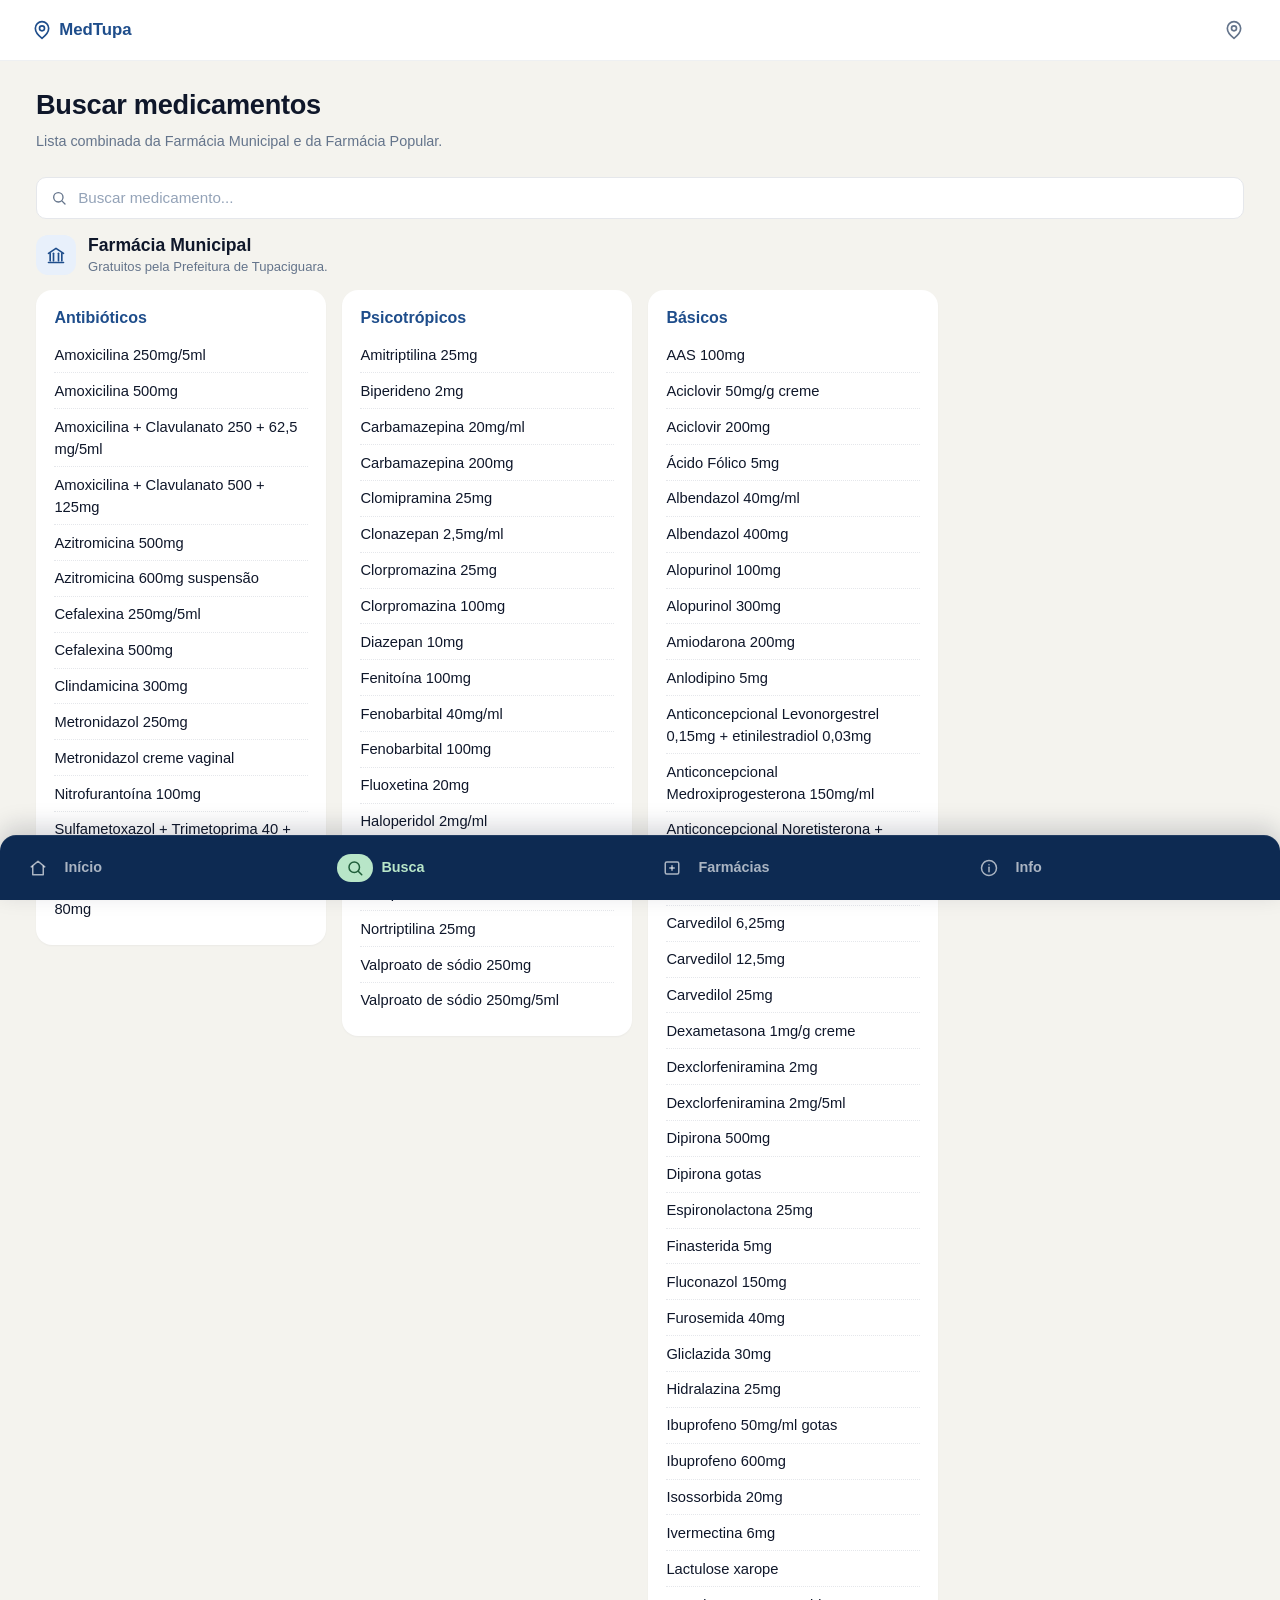
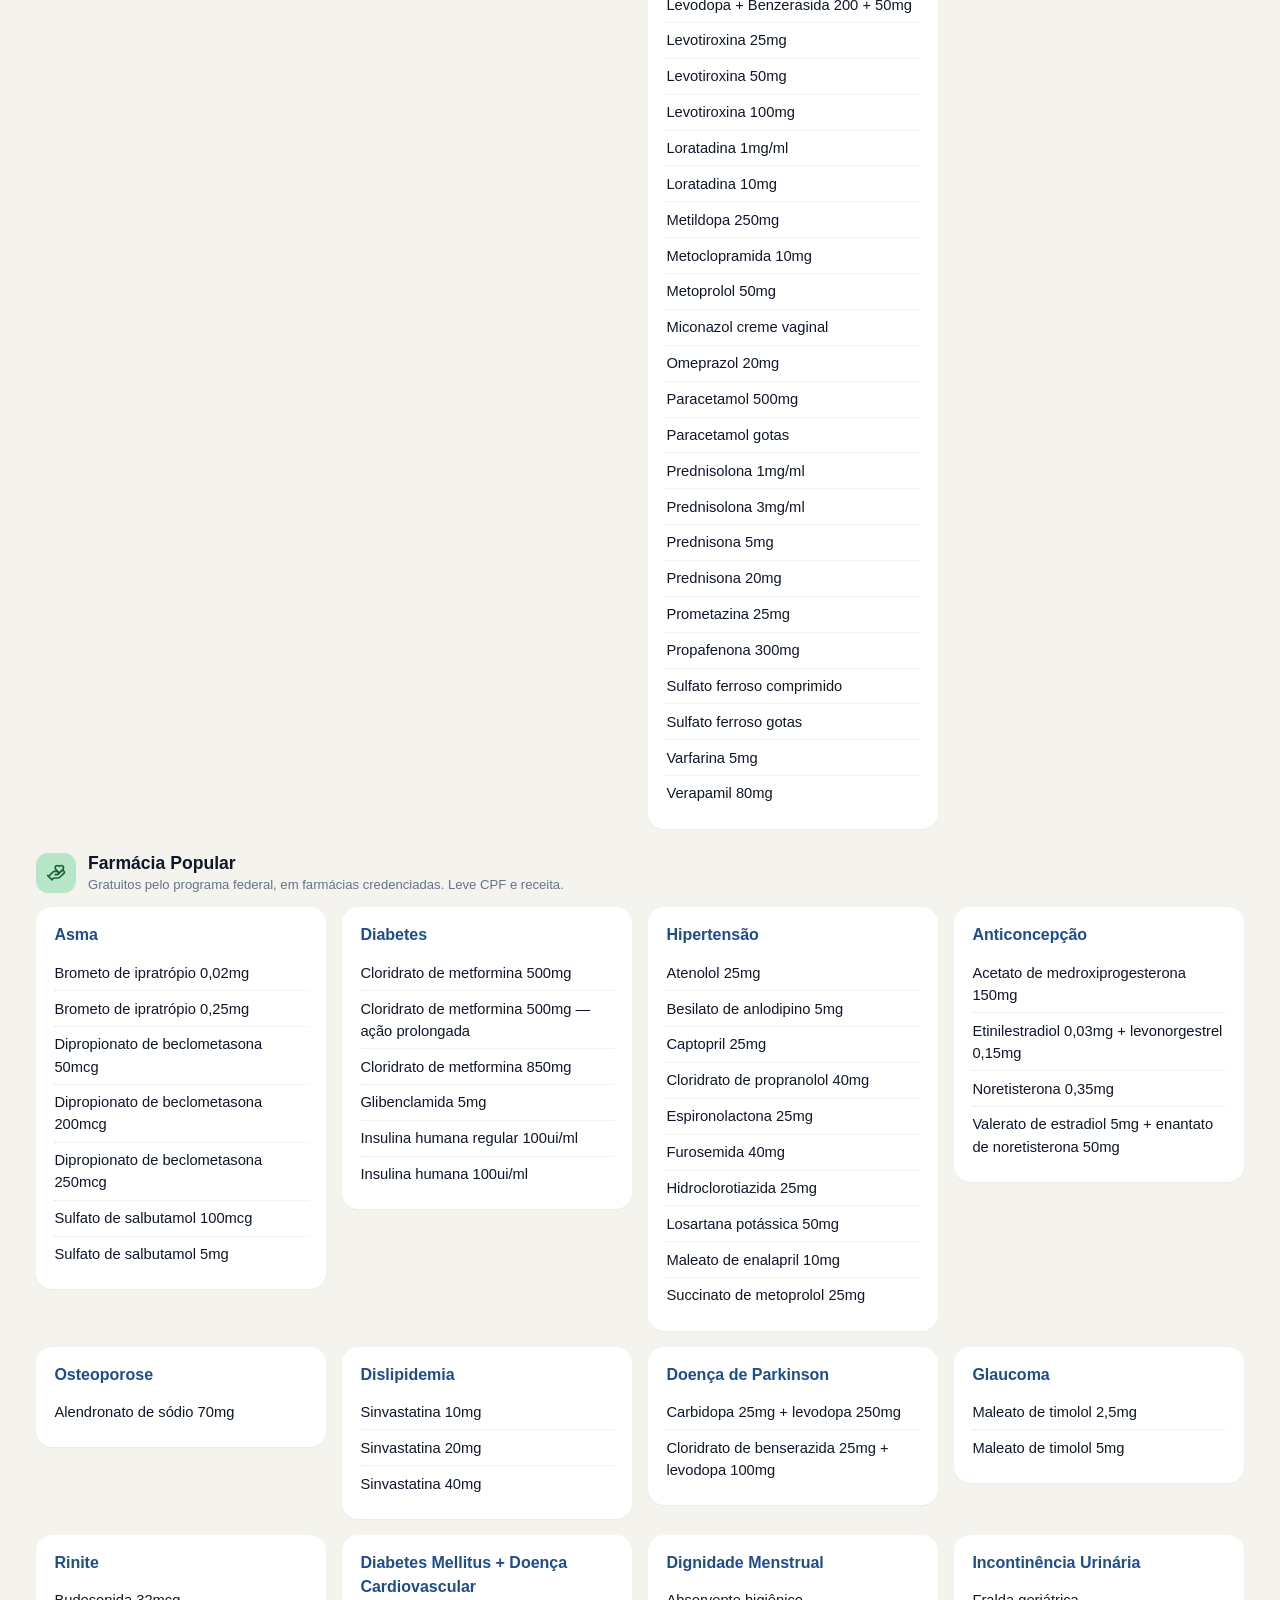
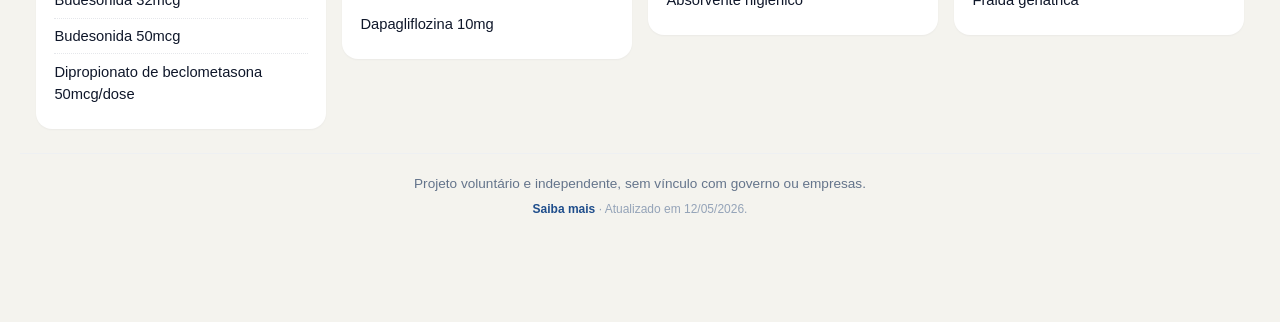
==== commit 6d249a1d: "Match brand names in medication search via data-aliases Co-Authored-By: Claude Opus 4.7 (1M context)" ====
--- a/busca.html
+++ b/busca.html
@@ -5,6 +5,7 @@
     <meta name="viewport" content="width=device-width, initial-scale=1.0">
     <meta name="theme-color" content="#ffffff">
     <title>Buscar medicamentos — MedTupa</title>
+    <link rel="icon" type="image/svg+xml" href="favicon.svg">
     <link rel="stylesheet" href="style.css">
 </head>
 <body>
@@ -40,6 +41,10 @@
             <path d="M3 10.5 12 3l9 7.5"/>
             <path d="M5 9.5V21h14V9.5"/>
         </symbol>
+        <symbol id="i-tag" viewBox="0 0 24 24" fill="none" stroke="currentColor" stroke-width="2" stroke-linecap="round" stroke-linejoin="round">
+            <path d="M20.59 13.41 13.42 20.58a2 2 0 0 1-2.83 0L2 12V2h10l8.59 8.59a2 2 0 0 1 0 2.82z"/>
+            <circle cx="7" cy="7" r="1.5"/>
+        </symbol>
         <symbol id="i-info" viewBox="0 0 24 24" fill="none" stroke="currentColor" stroke-width="2" stroke-linecap="round" stroke-linejoin="round">
             <circle cx="12" cy="12" r="10"/>
             <line x1="12" y1="11" x2="12" y2="17"/>
@@ -70,7 +75,14 @@
                     <input id="med-search" type="search" placeholder="Buscar medicamento..." aria-label="Buscar medicamento" autocomplete="off">
                 </label>
             </div>
-            <p class="med-empty">Nenhum medicamento encontrado.</p>
+            <div class="med-empty" role="status">
+                <p class="empty-title">Nenhum medicamento encontrado</p>
+                <p class="empty-help">Esse remédio não consta nas listas da Farmácia Municipal nem da Popular. Consulte o preço de venda de <strong id="empty-term"></strong> no MedPreço.</p>
+                <a class="btn btn-primary empty-cta" id="medpreco-link" href="https://medpreco.com" target="_blank" rel="noopener">
+                    <svg width="16" height="16" aria-hidden="true"><use href="#i-tag"/></svg>
+                    Consultar no MedPreço
+                </a>
+            </div>
 
             <section class="program" id="municipal">
                 <div class="program-header">
@@ -88,107 +100,107 @@
                     <div class="indication">
                         <h3>Antibióticos</h3>
                         <ul>
-                            <li>Amoxicilina 250mg/5ml</li>
-                            <li>Amoxicilina 500mg</li>
-                            <li>Amoxicilina + Clavulanato 250 + 62,5 mg/5ml</li>
-                            <li>Amoxicilina + Clavulanato 500 + 125mg</li>
-                            <li>Azitromicina 500mg</li>
-                            <li>Azitromicina 600mg suspensão</li>
-                            <li>Cefalexina 250mg/5ml</li>
-                            <li>Cefalexina 500mg</li>
-                            <li>Clindamicina 300mg</li>
-                            <li>Metronidazol 250mg</li>
-                            <li>Metronidazol creme vaginal</li>
-                            <li>Nitrofurantoína 100mg</li>
-                            <li>Sulfametoxazol + Trimetoprima 40 + 8mg/ml</li>
-                            <li>Sulfametoxazol + Trimetoprima 400 + 80mg</li>
+                            <li data-aliases="amoxil, novocilin, hiconcil">Amoxicilina 250mg/5ml</li>
+                            <li data-aliases="amoxil, novocilin, hiconcil">Amoxicilina 500mg</li>
+                            <li data-aliases="clavulin, novamox">Amoxicilina + Clavulanato 250 + 62,5 mg/5ml</li>
+                            <li data-aliases="clavulin, novamox">Amoxicilina + Clavulanato 500 + 125mg</li>
+                            <li data-aliases="zitromax, azi, astro">Azitromicina 500mg</li>
+                            <li data-aliases="zitromax, azi, astro">Azitromicina 600mg suspensão</li>
+                            <li data-aliases="keflex, keforal">Cefalexina 250mg/5ml</li>
+                            <li data-aliases="keflex, keforal">Cefalexina 500mg</li>
+                            <li data-aliases="dalacin, clinagel">Clindamicina 300mg</li>
+                            <li data-aliases="flagyl">Metronidazol 250mg</li>
+                            <li data-aliases="flagyl">Metronidazol creme vaginal</li>
+                            <li data-aliases="macrodantina">Nitrofurantoína 100mg</li>
+                            <li data-aliases="bactrim">Sulfametoxazol + Trimetoprima 40 + 8mg/ml</li>
+                            <li data-aliases="bactrim">Sulfametoxazol + Trimetoprima 400 + 80mg</li>
                         </ul>
                     </div>
 
                     <div class="indication">
                         <h3>Psicotrópicos</h3>
                         <ul>
-                            <li>Amitriptilina 25mg</li>
-                            <li>Biperideno 2mg</li>
-                            <li>Carbamazepina 20mg/ml</li>
-                            <li>Carbamazepina 200mg</li>
-                            <li>Clomipramina 25mg</li>
-                            <li>Clonazepan 2,5mg/ml</li>
-                            <li>Clorpromazina 25mg</li>
-                            <li>Clorpromazina 100mg</li>
-                            <li>Diazepan 10mg</li>
-                            <li>Fenitoína 100mg</li>
-                            <li>Fenobarbital 40mg/ml</li>
-                            <li>Fenobarbital 100mg</li>
-                            <li>Fluoxetina 20mg</li>
-                            <li>Haloperidol 2mg/ml</li>
-                            <li>Haloperidol 5mg</li>
-                            <li>Haloperidol decanoato</li>
-                            <li>Nortriptilina 25mg</li>
-                            <li>Valproato de sódio 250mg</li>
-                            <li>Valproato de sódio 250mg/5ml</li>
+                            <li data-aliases="tryptanol, amytril">Amitriptilina 25mg</li>
+                            <li data-aliases="akineton, cinetol">Biperideno 2mg</li>
+                            <li data-aliases="tegretol, tegretard">Carbamazepina 20mg/ml</li>
+                            <li data-aliases="tegretol, tegretard">Carbamazepina 200mg</li>
+                            <li data-aliases="anafranil">Clomipramina 25mg</li>
+                            <li data-aliases="rivotril">Clonazepan 2,5mg/ml</li>
+                            <li data-aliases="amplictil, longactil">Clorpromazina 25mg</li>
+                            <li data-aliases="amplictil, longactil">Clorpromazina 100mg</li>
+                            <li data-aliases="valium">Diazepan 10mg</li>
+                            <li data-aliases="hidantal, epelin">Fenitoína 100mg</li>
+                            <li data-aliases="gardenal">Fenobarbital 40mg/ml</li>
+                            <li data-aliases="gardenal">Fenobarbital 100mg</li>
+                            <li data-aliases="prozac, daforin, fluxene">Fluoxetina 20mg</li>
+                            <li data-aliases="haldol">Haloperidol 2mg/ml</li>
+                            <li data-aliases="haldol">Haloperidol 5mg</li>
+                            <li data-aliases="haldol">Haloperidol decanoato</li>
+                            <li data-aliases="pamelor">Nortriptilina 25mg</li>
+                            <li data-aliases="depakene, depakote, valpakine">Valproato de sódio 250mg</li>
+                            <li data-aliases="depakene, depakote, valpakine">Valproato de sódio 250mg/5ml</li>
                         </ul>
                     </div>
 
                     <div class="indication">
                         <h3>Básicos</h3>
                         <ul>
-                            <li>AAS 100mg</li>
-                            <li>Aciclovir 50mg/g creme</li>
-                            <li>Aciclovir 200mg</li>
-                            <li>Ácido Fólico 5mg</li>
-                            <li>Albendazol 40mg/ml</li>
-                            <li>Albendazol 400mg</li>
-                            <li>Alopurinol 100mg</li>
-                            <li>Alopurinol 300mg</li>
-                            <li>Amiodarona 200mg</li>
-                            <li>Anlodipino 5mg</li>
-                            <li>Anticoncepcional Levonorgestrel 0,15mg + etinilestradiol 0,03mg</li>
-                            <li>Anticoncepcional Medroxiprogesterona 150mg/ml</li>
-                            <li>Anticoncepcional Noretisterona + estradiol 50 + 5mg/ml</li>
-                            <li>Carvedilol 3,125mg</li>
-                            <li>Carvedilol 6,25mg</li>
-                            <li>Carvedilol 12,5mg</li>
-                            <li>Carvedilol 25mg</li>
-                            <li>Dexametasona 1mg/g creme</li>
-                            <li>Dexclorfeniramina 2mg</li>
-                            <li>Dexclorfeniramina 2mg/5ml</li>
-                            <li>Dipirona 500mg</li>
-                            <li>Dipirona gotas</li>
-                            <li>Espironolactona 25mg</li>
-                            <li>Finasterida 5mg</li>
-                            <li>Fluconazol 150mg</li>
-                            <li>Furosemida 40mg</li>
-                            <li>Gliclazida 30mg</li>
-                            <li>Hidralazina 25mg</li>
-                            <li>Ibuprofeno 50mg/ml gotas</li>
-                            <li>Ibuprofeno 600mg</li>
-                            <li>Isossorbida 20mg</li>
-                            <li>Ivermectina 6mg</li>
-                            <li>Lactulose xarope</li>
-                            <li>Levodopa + Benzerasida 200 + 50mg</li>
-                            <li>Levotiroxina 25mg</li>
-                            <li>Levotiroxina 50mg</li>
-                            <li>Levotiroxina 100mg</li>
-                            <li>Loratadina 1mg/ml</li>
-                            <li>Loratadina 10mg</li>
-                            <li>Metildopa 250mg</li>
-                            <li>Metoclopramida 10mg</li>
-                            <li>Metoprolol 50mg</li>
-                            <li>Miconazol creme vaginal</li>
-                            <li>Omeprazol 20mg</li>
-                            <li>Paracetamol 500mg</li>
-                            <li>Paracetamol gotas</li>
-                            <li>Prednisolona 1mg/ml</li>
-                            <li>Prednisolona 3mg/ml</li>
-                            <li>Prednisona 5mg</li>
-                            <li>Prednisona 20mg</li>
-                            <li>Prometazina 25mg</li>
-                            <li>Propafenona 300mg</li>
-                            <li>Sulfato ferroso comprimido</li>
-                            <li>Sulfato ferroso gotas</li>
-                            <li>Varfarina 5mg</li>
-                            <li>Verapamil 80mg</li>
+                            <li data-aliases="aspirina, aas infantil, somalgin">AAS 100mg</li>
+                            <li data-aliases="zovirax">Aciclovir 50mg/g creme</li>
+                            <li data-aliases="zovirax">Aciclovir 200mg</li>
+                            <li data-aliases="folacin, endofolin">Ácido Fólico 5mg</li>
+                            <li data-aliases="zentel">Albendazol 40mg/ml</li>
+                            <li data-aliases="zentel">Albendazol 400mg</li>
+                            <li data-aliases="zyloric">Alopurinol 100mg</li>
+                            <li data-aliases="zyloric">Alopurinol 300mg</li>
+                            <li data-aliases="ancoron, cordarone, atlansil">Amiodarona 200mg</li>
+                            <li data-aliases="norvasc, pressat">Anlodipino 5mg</li>
+                            <li data-aliases="microvlar, ciclo 21, level, nordette">Anticoncepcional Levonorgestrel 0,15mg + etinilestradiol 0,03mg</li>
+                            <li data-aliases="depo-provera, contracep">Anticoncepcional Medroxiprogesterona 150mg/ml</li>
+                            <li data-aliases="mesigyna, noregyna, perlutan">Anticoncepcional Noretisterona + estradiol 50 + 5mg/ml</li>
+                            <li data-aliases="coreg, dilatrend, divelol">Carvedilol 3,125mg</li>
+                            <li data-aliases="coreg, dilatrend, divelol">Carvedilol 6,25mg</li>
+                            <li data-aliases="coreg, dilatrend, divelol">Carvedilol 12,5mg</li>
+                            <li data-aliases="coreg, dilatrend, divelol">Carvedilol 25mg</li>
+                            <li data-aliases="decadron">Dexametasona 1mg/g creme</li>
+                            <li data-aliases="polaramine, polaryn">Dexclorfeniramina 2mg</li>
+                            <li data-aliases="polaramine, polaryn">Dexclorfeniramina 2mg/5ml</li>
+                            <li data-aliases="novalgina, anador, magnopyrol">Dipirona 500mg</li>
+                            <li data-aliases="novalgina, anador, magnopyrol">Dipirona gotas</li>
+                            <li data-aliases="aldactone, diacqua">Espironolactona 25mg</li>
+                            <li data-aliases="propecia, finalop, proscar">Finasterida 5mg</li>
+                            <li data-aliases="zoltec, zolanix, flucanil">Fluconazol 150mg</li>
+                            <li data-aliases="lasix">Furosemida 40mg</li>
+                            <li data-aliases="diamicron, azukon">Gliclazida 30mg</li>
+                            <li data-aliases="apresolina, nepresol">Hidralazina 25mg</li>
+                            <li data-aliases="advil, alivium, motrin, ibupril">Ibuprofeno 50mg/ml gotas</li>
+                            <li data-aliases="advil, alivium, motrin, ibupril">Ibuprofeno 600mg</li>
+                            <li data-aliases="monocordil, isordil, cincordil">Isossorbida 20mg</li>
+                            <li data-aliases="revectina, ivermec">Ivermectina 6mg</li>
+                            <li data-aliases="lactulona, pentalac">Lactulose xarope</li>
+                            <li data-aliases="prolopa, madopar">Levodopa + Benzerasida 200 + 50mg</li>
+                            <li data-aliases="puran t4, synthroid, euthyrox, levoid">Levotiroxina 25mg</li>
+                            <li data-aliases="puran t4, synthroid, euthyrox, levoid">Levotiroxina 50mg</li>
+                            <li data-aliases="puran t4, synthroid, euthyrox, levoid">Levotiroxina 100mg</li>
+                            <li data-aliases="claritin, claritine, histadin, loratamed">Loratadina 1mg/ml</li>
+                            <li data-aliases="claritin, claritine, histadin, loratamed">Loratadina 10mg</li>
+                            <li data-aliases="aldomet, ductomet">Metildopa 250mg</li>
+                            <li data-aliases="plasil, eucil, mocrosil">Metoclopramida 10mg</li>
+                            <li data-aliases="seloken, lopressor, betaloc">Metoprolol 50mg</li>
+                            <li data-aliases="gino-daktarin, vodol">Miconazol creme vaginal</li>
+                            <li data-aliases="losec, peprazol, gaspiren, victrix">Omeprazol 20mg</li>
+                            <li data-aliases="tylenol, dorico, parador">Paracetamol 500mg</li>
+                            <li data-aliases="tylenol, dorico, parador">Paracetamol gotas</li>
+                            <li data-aliases="predsim">Prednisolona 1mg/ml</li>
+                            <li data-aliases="predsim">Prednisolona 3mg/ml</li>
+                            <li data-aliases="meticorten, corticorten">Prednisona 5mg</li>
+                            <li data-aliases="meticorten, corticorten">Prednisona 20mg</li>
+                            <li data-aliases="phenergan, fenergan, pamergan">Prometazina 25mg</li>
+                            <li data-aliases="ritmonorm">Propafenona 300mg</li>
+                            <li data-aliases="noripurum, neutrofer, fer-in-sol">Sulfato ferroso comprimido</li>
+                            <li data-aliases="noripurum, neutrofer, fer-in-sol">Sulfato ferroso gotas</li>
+                            <li data-aliases="marevan, marfarin, coumadin">Varfarina 5mg</li>
+                            <li data-aliases="dilacoron, vasopten">Verapamil 80mg</li>
                         </ul>
                     </div>
 
@@ -211,41 +223,41 @@
                     <div class="indication">
                         <h3>Asma</h3>
                         <ul>
-                            <li>Brometo de ipratrópio 0,02mg</li>
-                            <li>Brometo de ipratrópio 0,25mg</li>
-                            <li>Dipropionato de beclometasona 50mcg</li>
-                            <li>Dipropionato de beclometasona 200mcg</li>
-                            <li>Dipropionato de beclometasona 250mcg</li>
-                            <li>Sulfato de salbutamol 100mcg</li>
-                            <li>Sulfato de salbutamol 5mg</li>
+                            <li data-aliases="atrovent">Brometo de ipratrópio 0,02mg</li>
+                            <li data-aliases="atrovent">Brometo de ipratrópio 0,25mg</li>
+                            <li data-aliases="clenil, beclosol, miflasona">Dipropionato de beclometasona 50mcg</li>
+                            <li data-aliases="clenil, beclosol, miflasona">Dipropionato de beclometasona 200mcg</li>
+                            <li data-aliases="clenil, beclosol, miflasona">Dipropionato de beclometasona 250mcg</li>
+                            <li data-aliases="aerolin, aerogold, butovent">Sulfato de salbutamol 100mcg</li>
+                            <li data-aliases="aerolin, aerogold, butovent">Sulfato de salbutamol 5mg</li>
                         </ul>
                     </div>
 
                     <div class="indication">
                         <h3>Diabetes</h3>
                         <ul>
-                            <li>Cloridrato de metformina 500mg</li>
-                            <li>Cloridrato de metformina 500mg — ação prolongada</li>
-                            <li>Cloridrato de metformina 850mg</li>
-                            <li>Glibenclamida 5mg</li>
-                            <li>Insulina humana regular 100ui/ml</li>
-                            <li>Insulina humana 100ui/ml</li>
+                            <li data-aliases="glifage, glucoformin, dimefor">Cloridrato de metformina 500mg</li>
+                            <li data-aliases="glifage xr, glucoformin xr">Cloridrato de metformina 500mg — ação prolongada</li>
+                            <li data-aliases="glifage, glucoformin, dimefor">Cloridrato de metformina 850mg</li>
+                            <li data-aliases="daonil, glionil">Glibenclamida 5mg</li>
+                            <li data-aliases="humulin r, novolin r">Insulina humana regular 100ui/ml</li>
+                            <li data-aliases="humulin n, novolin n, nph">Insulina humana 100ui/ml</li>
                         </ul>
                     </div>
 
                     <div class="indication">
                         <h3>Hipertensão</h3>
                         <ul>
-                            <li>Atenolol 25mg</li>
-                            <li>Besilato de anlodipino 5mg</li>
-                            <li>Captopril 25mg</li>
-                            <li>Cloridrato de propranolol 40mg</li>
-                            <li>Espironolactona 25mg</li>
-                            <li>Furosemida 40mg</li>
-                            <li>Hidroclorotiazida 25mg</li>
-                            <li>Losartana potássica 50mg</li>
-                            <li>Maleato de enalapril 10mg</li>
-                            <li>Succinato de metoprolol 25mg</li>
+                            <li data-aliases="atenol, ablok, angipress">Atenolol 25mg</li>
+                            <li data-aliases="norvasc, pressat">Besilato de anlodipino 5mg</li>
+                            <li data-aliases="capoten, captotec">Captopril 25mg</li>
+                            <li data-aliases="inderal, rebaten">Cloridrato de propranolol 40mg</li>
+                            <li data-aliases="aldactone, diacqua">Espironolactona 25mg</li>
+                            <li data-aliases="lasix">Furosemida 40mg</li>
+                            <li data-aliases="clorana, diurix, hidrotiazida">Hidroclorotiazida 25mg</li>
+                            <li data-aliases="cozaar, aradois, corus">Losartana potássica 50mg</li>
+                            <li data-aliases="renitec, vasopril, eupressin">Maleato de enalapril 10mg</li>
+                            <li data-aliases="selozok, seloken, betaloc">Succinato de metoprolol 25mg</li>
                         </ul>
                     </div>
 
@@ -262,48 +274,48 @@
                     <div class="indication">
                         <h3>Osteoporose</h3>
                         <ul>
-                            <li>Alendronato de sódio 70mg</li>
+                            <li data-aliases="fosamax, endronax">Alendronato de sódio 70mg</li>
                         </ul>
                     </div>
 
                     <div class="indication">
                         <h3>Dislipidemia</h3>
                         <ul>
-                            <li>Sinvastatina 10mg</li>
-                            <li>Sinvastatina 20mg</li>
-                            <li>Sinvastatina 40mg</li>
+                            <li data-aliases="zocor, sinvalip, lipinorm">Sinvastatina 10mg</li>
+                            <li data-aliases="zocor, sinvalip, lipinorm">Sinvastatina 20mg</li>
+                            <li data-aliases="zocor, sinvalip, lipinorm">Sinvastatina 40mg</li>
                         </ul>
                     </div>
 
                     <div class="indication">
                         <h3>Doença de Parkinson</h3>
                         <ul>
-                            <li>Carbidopa 25mg + levodopa 250mg</li>
-                            <li>Cloridrato de benserazida 25mg + levodopa 100mg</li>
+                            <li data-aliases="sinemet, cronomet">Carbidopa 25mg + levodopa 250mg</li>
+                            <li data-aliases="prolopa, madopar">Cloridrato de benserazida 25mg + levodopa 100mg</li>
                         </ul>
                     </div>
 
                     <div class="indication">
                         <h3>Glaucoma</h3>
                         <ul>
-                            <li>Maleato de timolol 2,5mg</li>
-                            <li>Maleato de timolol 5mg</li>
+                            <li data-aliases="timoptol, glaucotrat, nyolol">Maleato de timolol 2,5mg</li>
+                            <li data-aliases="timoptol, glaucotrat, nyolol">Maleato de timolol 5mg</li>
                         </ul>
                     </div>
 
                     <div class="indication">
                         <h3>Rinite</h3>
                         <ul>
-                            <li>Budesonida 32mcg</li>
-                            <li>Budesonida 50mcg</li>
-                            <li>Dipropionato de beclometasona 50mcg/dose</li>
+                            <li data-aliases="busonid, pulmicort, miflonide">Budesonida 32mcg</li>
+                            <li data-aliases="busonid, pulmicort, miflonide">Budesonida 50mcg</li>
+                            <li data-aliases="clenil, beclosol, miflasona">Dipropionato de beclometasona 50mcg/dose</li>
                         </ul>
                     </div>
 
                     <div class="indication">
                         <h3>Diabetes Mellitus + Doença Cardiovascular</h3>
                         <ul>
-                            <li>Dapagliflozina 10mg</li>
+                            <li data-aliases="forxiga">Dapagliflozina 10mg</li>
                         </ul>
                     </div>
 
@@ -327,7 +339,7 @@
 
         <footer class="app-footer">
             <p>Projeto voluntário e independente, sem vínculo com governo ou empresas.</p>
-            <p><a href="info.html#sobre">Saiba mais</a> · Atualizado em 11/05/2026.</p>
+            <p><a href="info.html#sobre">Saiba mais</a> · Atualizado em 12/05/2026.</p>
         </footer>
 
         <nav class="bottom-nav" aria-label="Navegação principal">
--- a/style.css
+++ b/style.css
@@ -689,17 +689,44 @@
 
 .med-empty {
     display: none;
-    color: var(--muted);
     background: var(--surface);
     border: 1px solid var(--border);
-    border-radius: var(--radius-sm);
-    padding: 1rem 1.1rem;
+    border-radius: var(--radius);
+    padding: 1.5rem 1.25rem;
     text-align: center;
-    margin: 0 0 1rem;
-    font-size: 0.9rem;
+    margin: 0 0 1.5rem;
 }
 
 .med-empty.show { display: block; }
+
+.med-empty .empty-title {
+    margin: 0 0 0.5rem;
+    font-size: 1rem;
+    font-weight: 700;
+    color: var(--ink);
+}
+
+.med-empty .empty-help {
+    margin: 0 auto 1rem;
+    color: var(--muted);
+    font-size: 0.92rem;
+    line-height: 1.5;
+    max-width: 32rem;
+}
+
+.med-empty .empty-help strong {
+    color: var(--ink);
+    font-weight: 600;
+}
+
+.med-empty .empty-cta {
+    width: auto;
+    margin: 0 auto;
+    display: inline-flex;
+    align-items: center;
+    gap: 0.5rem;
+    padding: 0.7rem 1.2rem;
+}
 
 .program {
     margin: 1.5rem 0 0;
@@ -901,6 +928,140 @@
     background: var(--border-soft);
 }
 
+/* ===== Pharmacy card (farmacias.html) ===== */
+.pharmacy-card {
+    background: var(--surface);
+    border-radius: var(--radius);
+    box-shadow: var(--shadow-sm);
+    padding: 1.15rem;
+}
+
+.pharmacy-head {
+    display: grid;
+    grid-template-columns: 44px 1fr auto;
+    gap: 0.85rem;
+    align-items: start;
+}
+
+.pharmacy-head .pharmacy-icon {
+    width: 44px;
+    height: 44px;
+    border-radius: var(--radius-tile);
+    background: var(--blue-light);
+    color: var(--blue);
+    display: inline-flex;
+    align-items: center;
+    justify-content: center;
+    flex-shrink: 0;
+}
+
+.pharmacy-head .pharmacy-head-text { min-width: 0; }
+
+.pharmacy-card h3 {
+    margin: 0;
+    font-size: 1.05rem;
+    line-height: 1.25;
+    font-weight: 700;
+    color: var(--ink);
+}
+
+.pharmacy-card .pharmacy-address {
+    margin: 0.25rem 0 0;
+    color: var(--muted);
+    font-size: 0.88rem;
+    line-height: 1.4;
+}
+
+.pharmacy-status {
+    display: inline-flex;
+    align-items: center;
+    gap: 0.35rem;
+    padding: 0.3rem 0.65rem;
+    border-radius: 999px;
+    font-size: 0.7rem;
+    font-weight: 700;
+    letter-spacing: 0.04em;
+    text-transform: uppercase;
+    line-height: 1;
+    flex-shrink: 0;
+}
+
+.pharmacy-status::before {
+    content: '';
+    width: 6px;
+    height: 6px;
+    border-radius: 50%;
+    background: currentColor;
+}
+
+.pharmacy-status.is-open {
+    background: var(--green-mint);
+    color: var(--green-dark);
+}
+
+.pharmacy-status.is-closed {
+    background: var(--red-soft);
+    color: var(--red);
+}
+
+.pharmacy-card .pharmacy-tags {
+    margin: 0.85rem 0 0;
+}
+
+.pharmacy-hours-summary {
+    display: flex;
+    align-items: center;
+    gap: 0.5rem;
+    margin: 0.85rem 0 0;
+    color: var(--muted);
+    font-size: 0.88rem;
+}
+
+.pharmacy-hours-summary svg { flex-shrink: 0; }
+
+.pharmacy-actions {
+    display: grid;
+    grid-template-columns: 1fr 1fr;
+    gap: 0.6rem;
+    margin-top: 1rem;
+}
+
+.btn-whatsapp,
+.btn-map {
+    display: inline-flex;
+    align-items: center;
+    justify-content: center;
+    gap: 0.5rem;
+    padding: 0.7rem 0.9rem;
+    border-radius: var(--radius-sm);
+    font-weight: 600;
+    font-size: 0.9rem;
+    text-decoration: none;
+    width: 100%;
+    font-family: inherit;
+    cursor: pointer;
+    margin-top: 0;
+}
+
+.btn-whatsapp {
+    background: var(--blue);
+    color: #fff;
+    border: none;
+}
+
+.btn-whatsapp:hover { background: var(--blue-dark); }
+
+.btn-map {
+    background: var(--surface);
+    color: var(--ink);
+    border: 1px solid var(--border);
+}
+
+.btn-map:hover {
+    background: var(--bg);
+    border-color: var(--muted-2);
+}
+
 /* ===== Desktop (>= 760px) ===== */
 @media (min-width: 760px) {
     body {
@@ -952,8 +1113,11 @@
 
     .layout > .plantao-section { grid-column: 1; }
 
+    .layout > .medpreco-section { grid-column: 1; }
+
     .layout > .right-stack {
         grid-column: 2;
+        grid-row: 2 / span 2;
         display: flex;
         flex-direction: column;
         gap: 1rem;
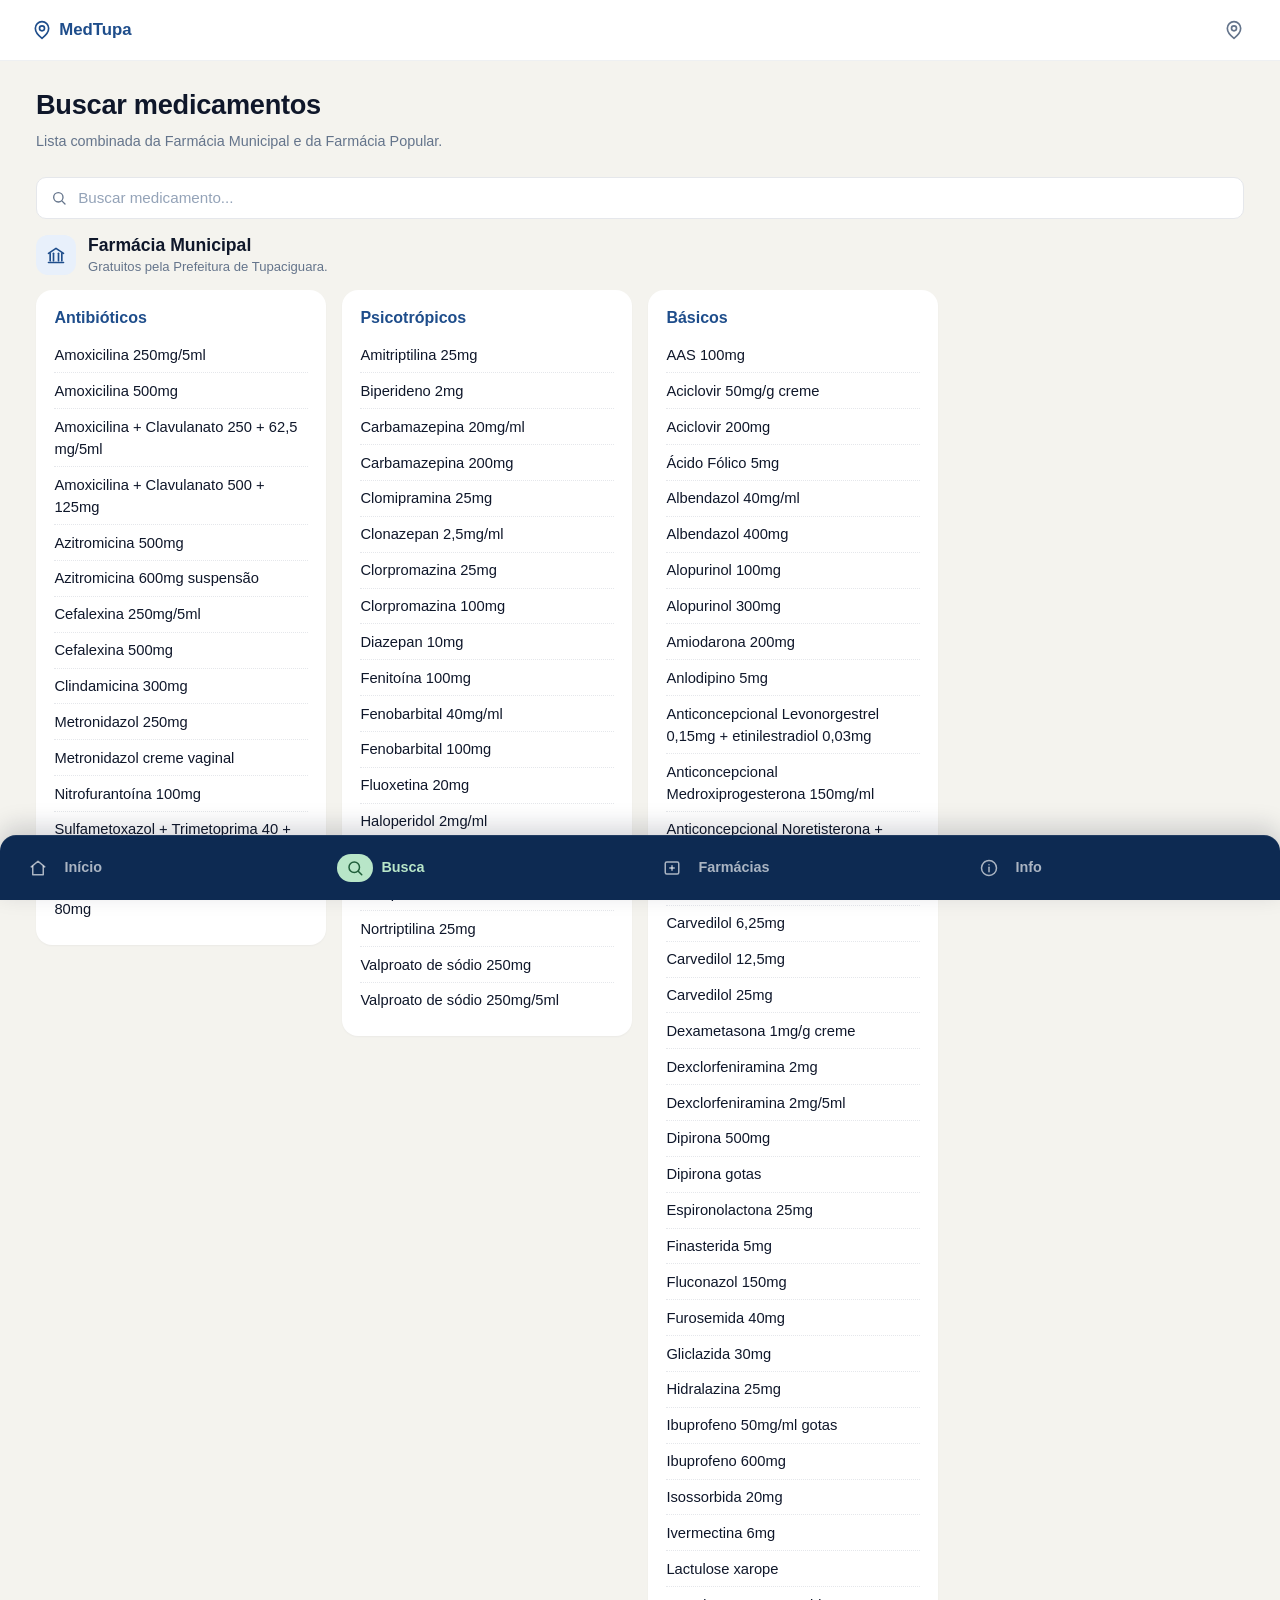
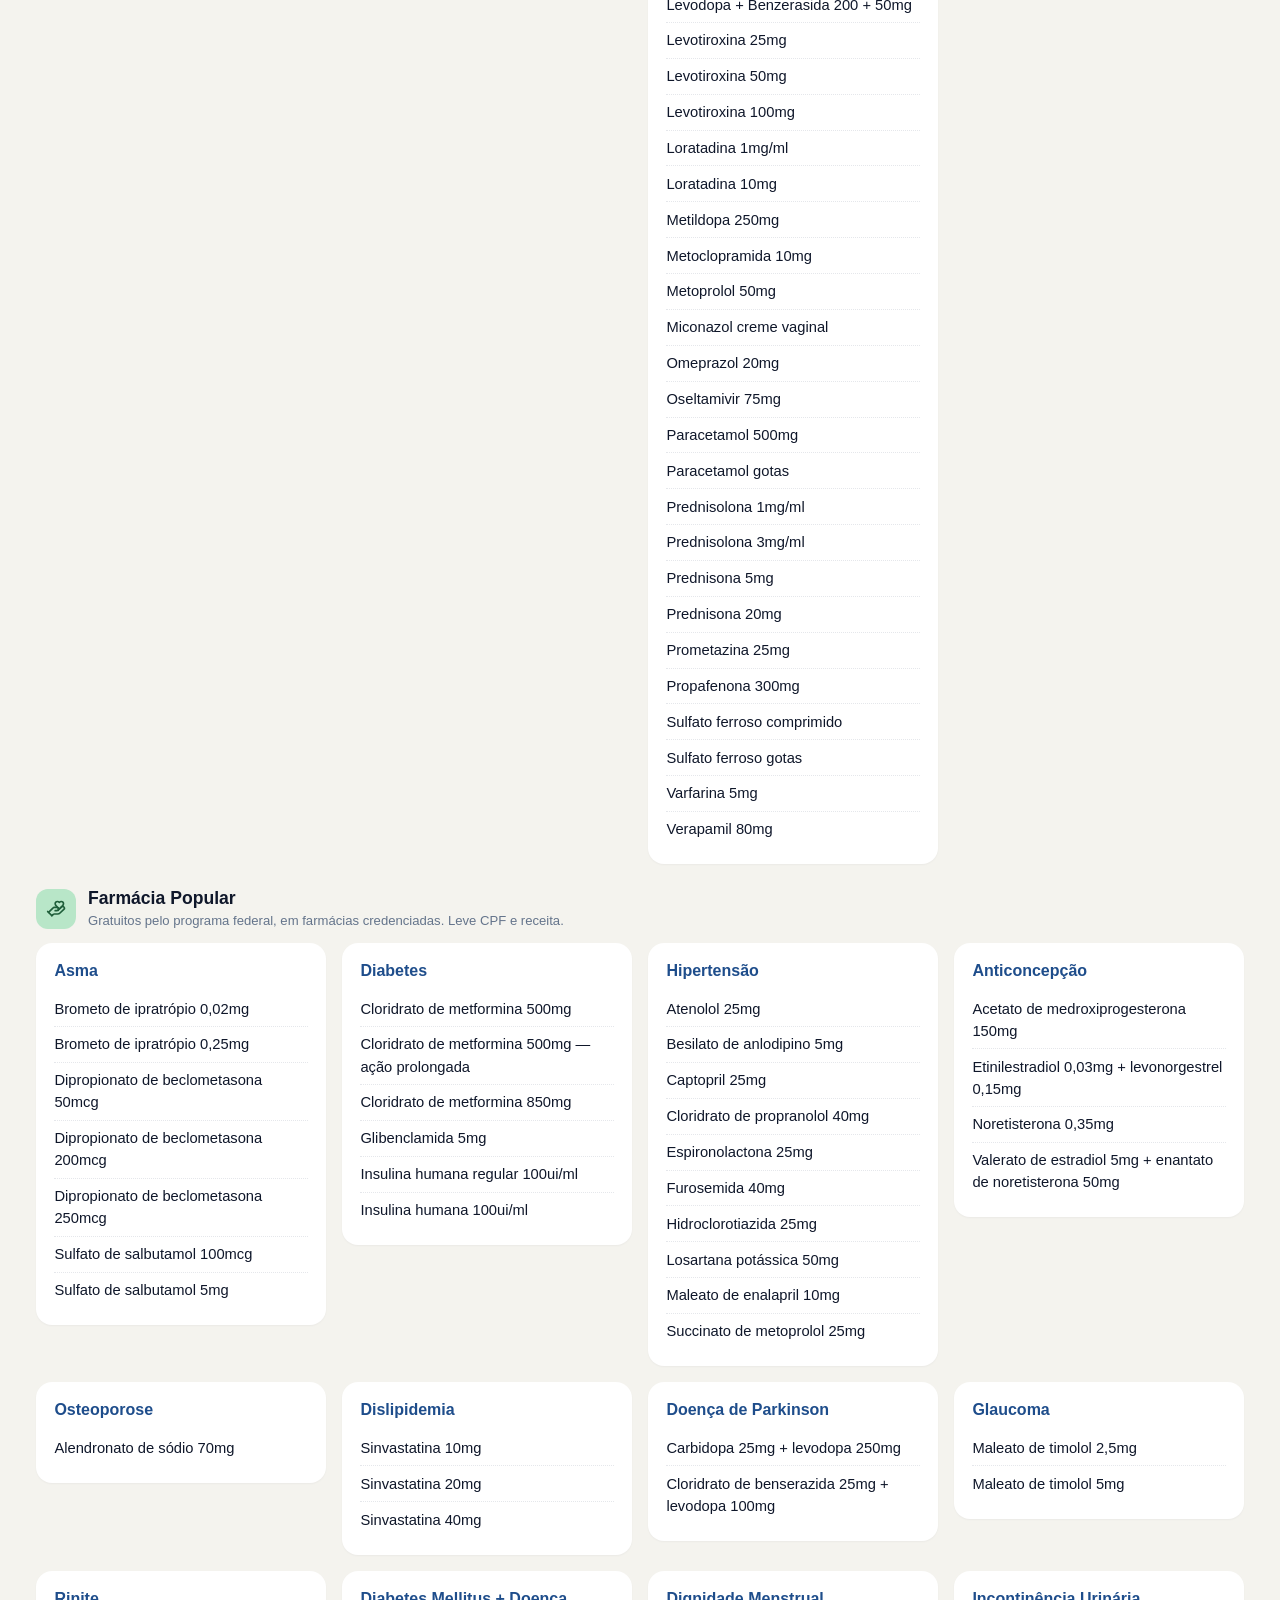
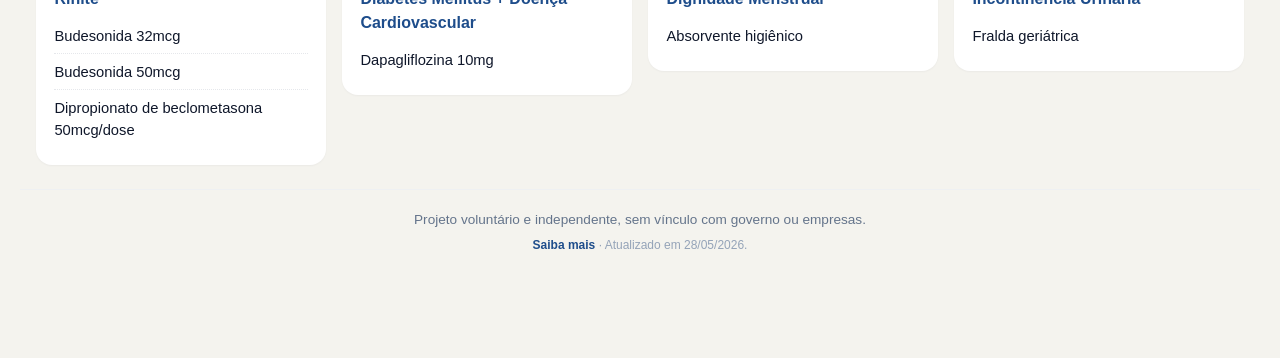
==== commit e8b102fe: "Add Oseltamivir to Farmácia Municipal list Oseltamivir 75mg now in stock at the municipal pharmacy. " ====
--- a/busca.html
+++ b/busca.html
@@ -189,6 +189,7 @@
                             <li data-aliases="seloken, lopressor, betaloc">Metoprolol 50mg</li>
                             <li data-aliases="gino-daktarin, vodol">Miconazol creme vaginal</li>
                             <li data-aliases="losec, peprazol, gaspiren, victrix">Omeprazol 20mg</li>
+                            <li data-aliases="tamiflu">Oseltamivir 75mg</li>
                             <li data-aliases="tylenol, dorico, parador">Paracetamol 500mg</li>
                             <li data-aliases="tylenol, dorico, parador">Paracetamol gotas</li>
                             <li data-aliases="predsim">Prednisolona 1mg/ml</li>
@@ -339,7 +340,7 @@
 
         <footer class="app-footer">
             <p>Projeto voluntário e independente, sem vínculo com governo ou empresas.</p>
-            <p><a href="info.html#sobre">Saiba mais</a> · Atualizado em 12/05/2026.</p>
+            <p><a href="info.html#sobre">Saiba mais</a> · Atualizado em 28/05/2026.</p>
         </footer>
 
         <nav class="bottom-nav" aria-label="Navegação principal">
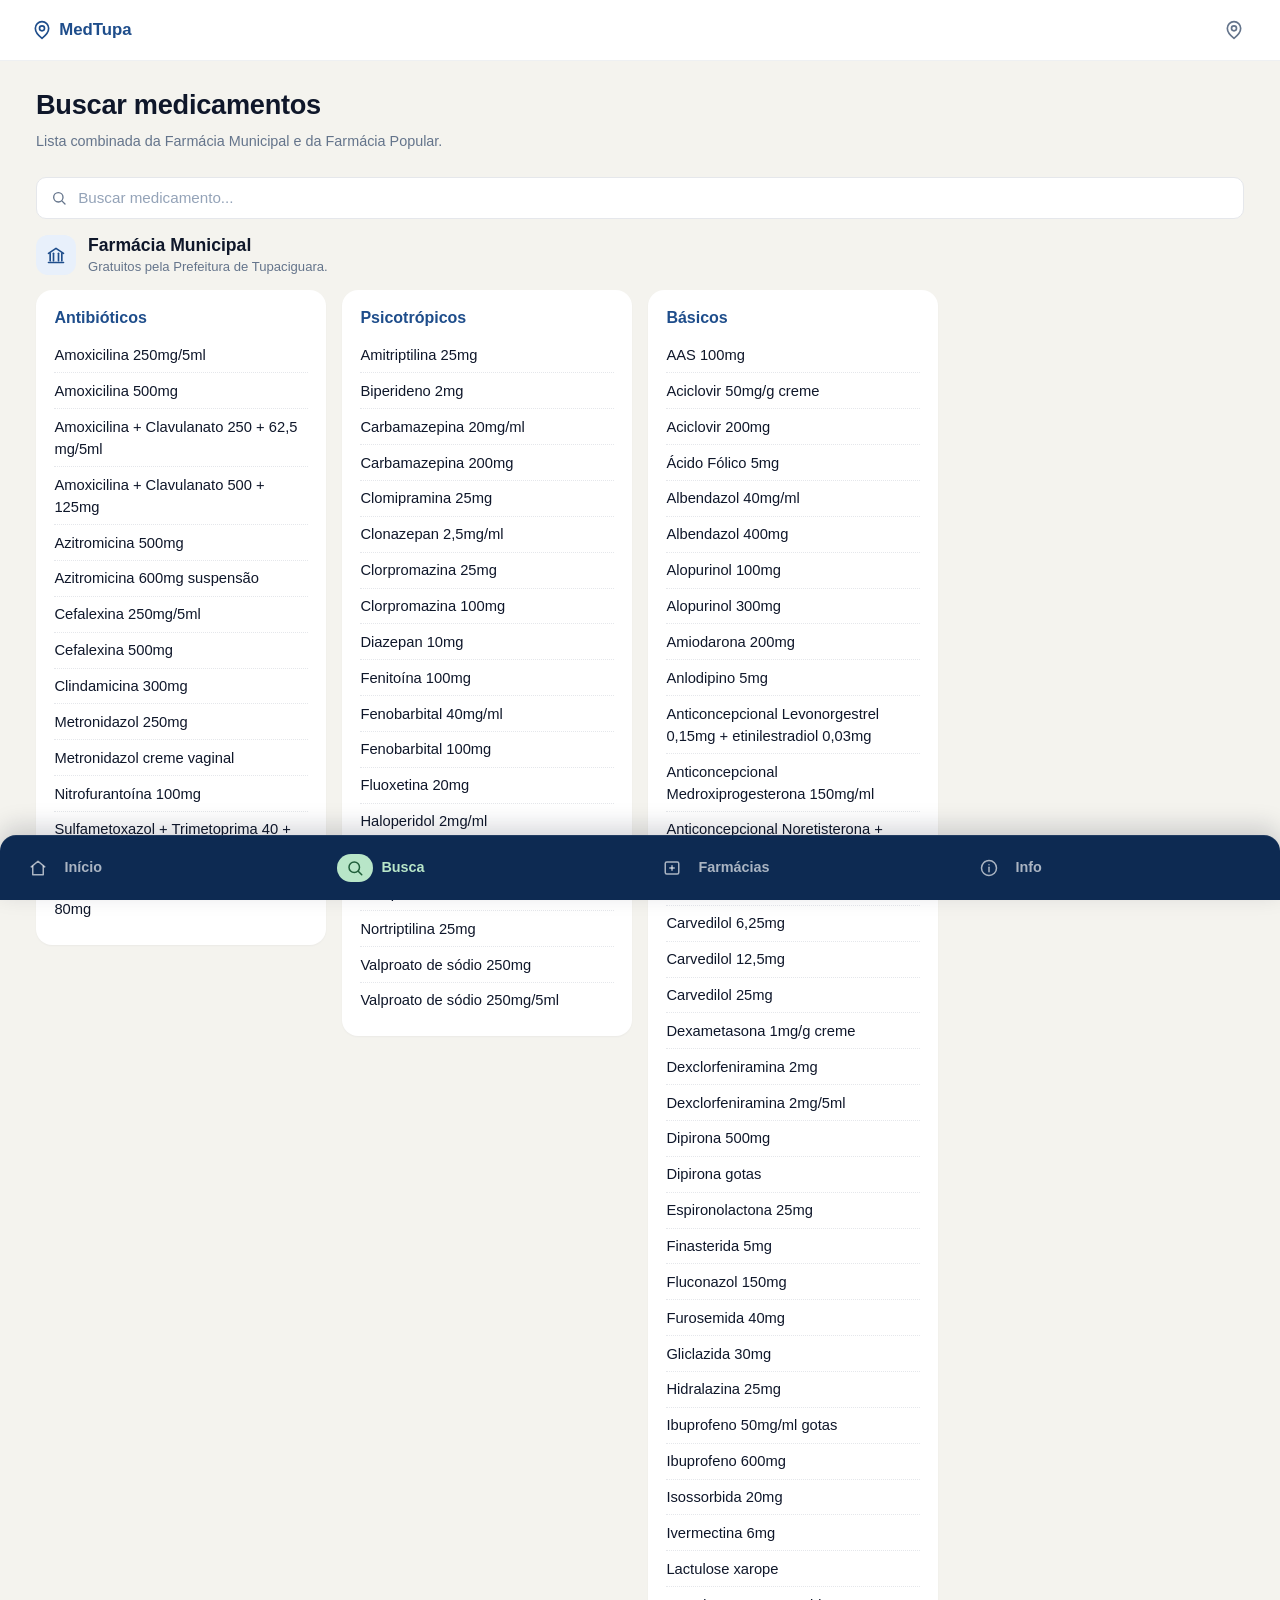
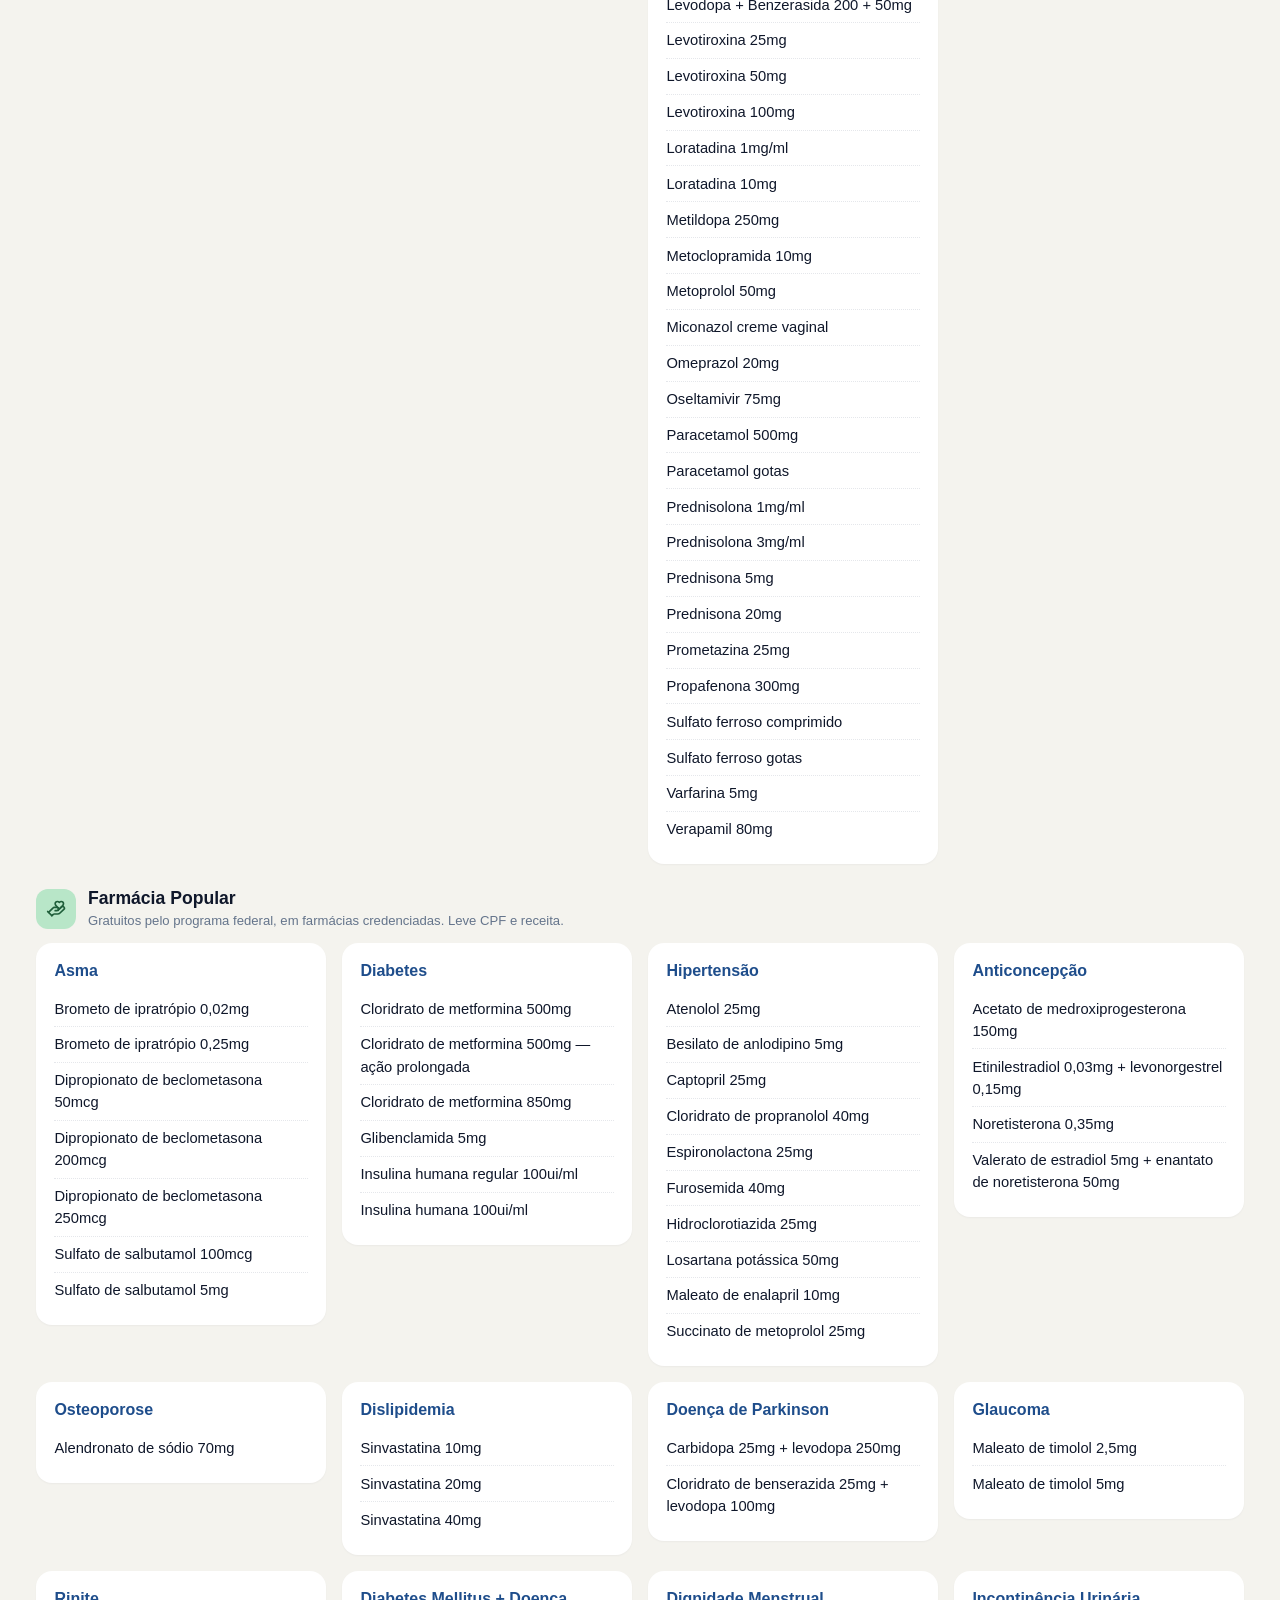
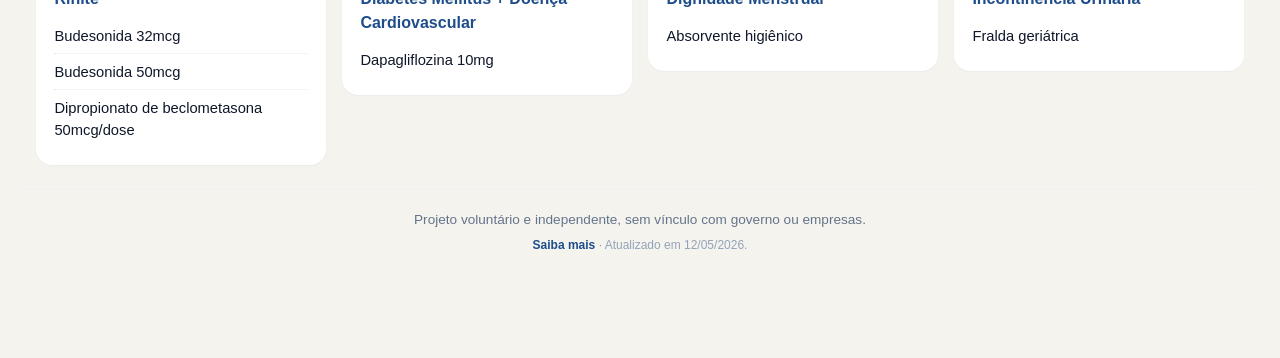
==== commit ab9f5c2f: "Keep "Atualizado em" date at 12/05/2026 Only the oseltamivir availability is confirmed as of now; th" ====
--- a/busca.html
+++ b/busca.html
@@ -340,7 +340,7 @@
 
         <footer class="app-footer">
             <p>Projeto voluntário e independente, sem vínculo com governo ou empresas.</p>
-            <p><a href="info.html#sobre">Saiba mais</a> · Atualizado em 28/05/2026.</p>
+            <p><a href="info.html#sobre">Saiba mais</a> · Atualizado em 12/05/2026.</p>
         </footer>
 
         <nav class="bottom-nav" aria-label="Navegação principal">
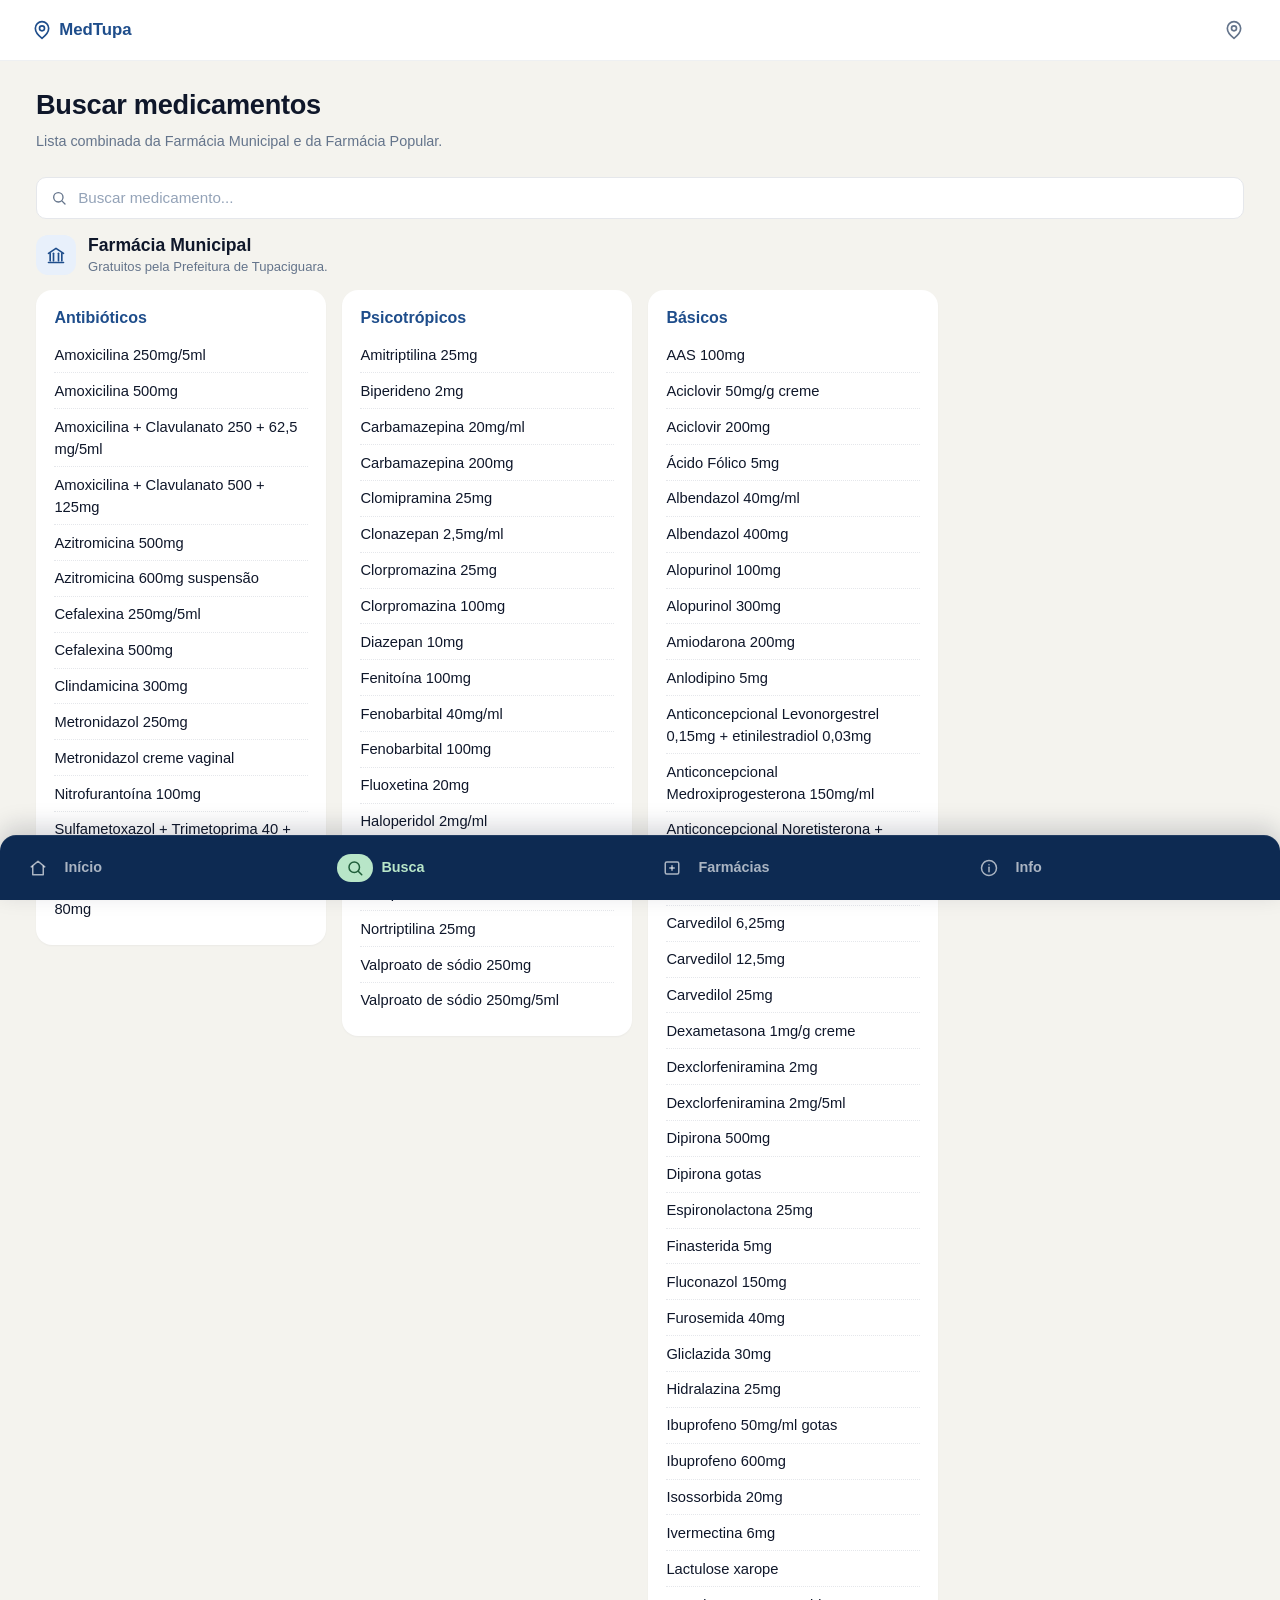
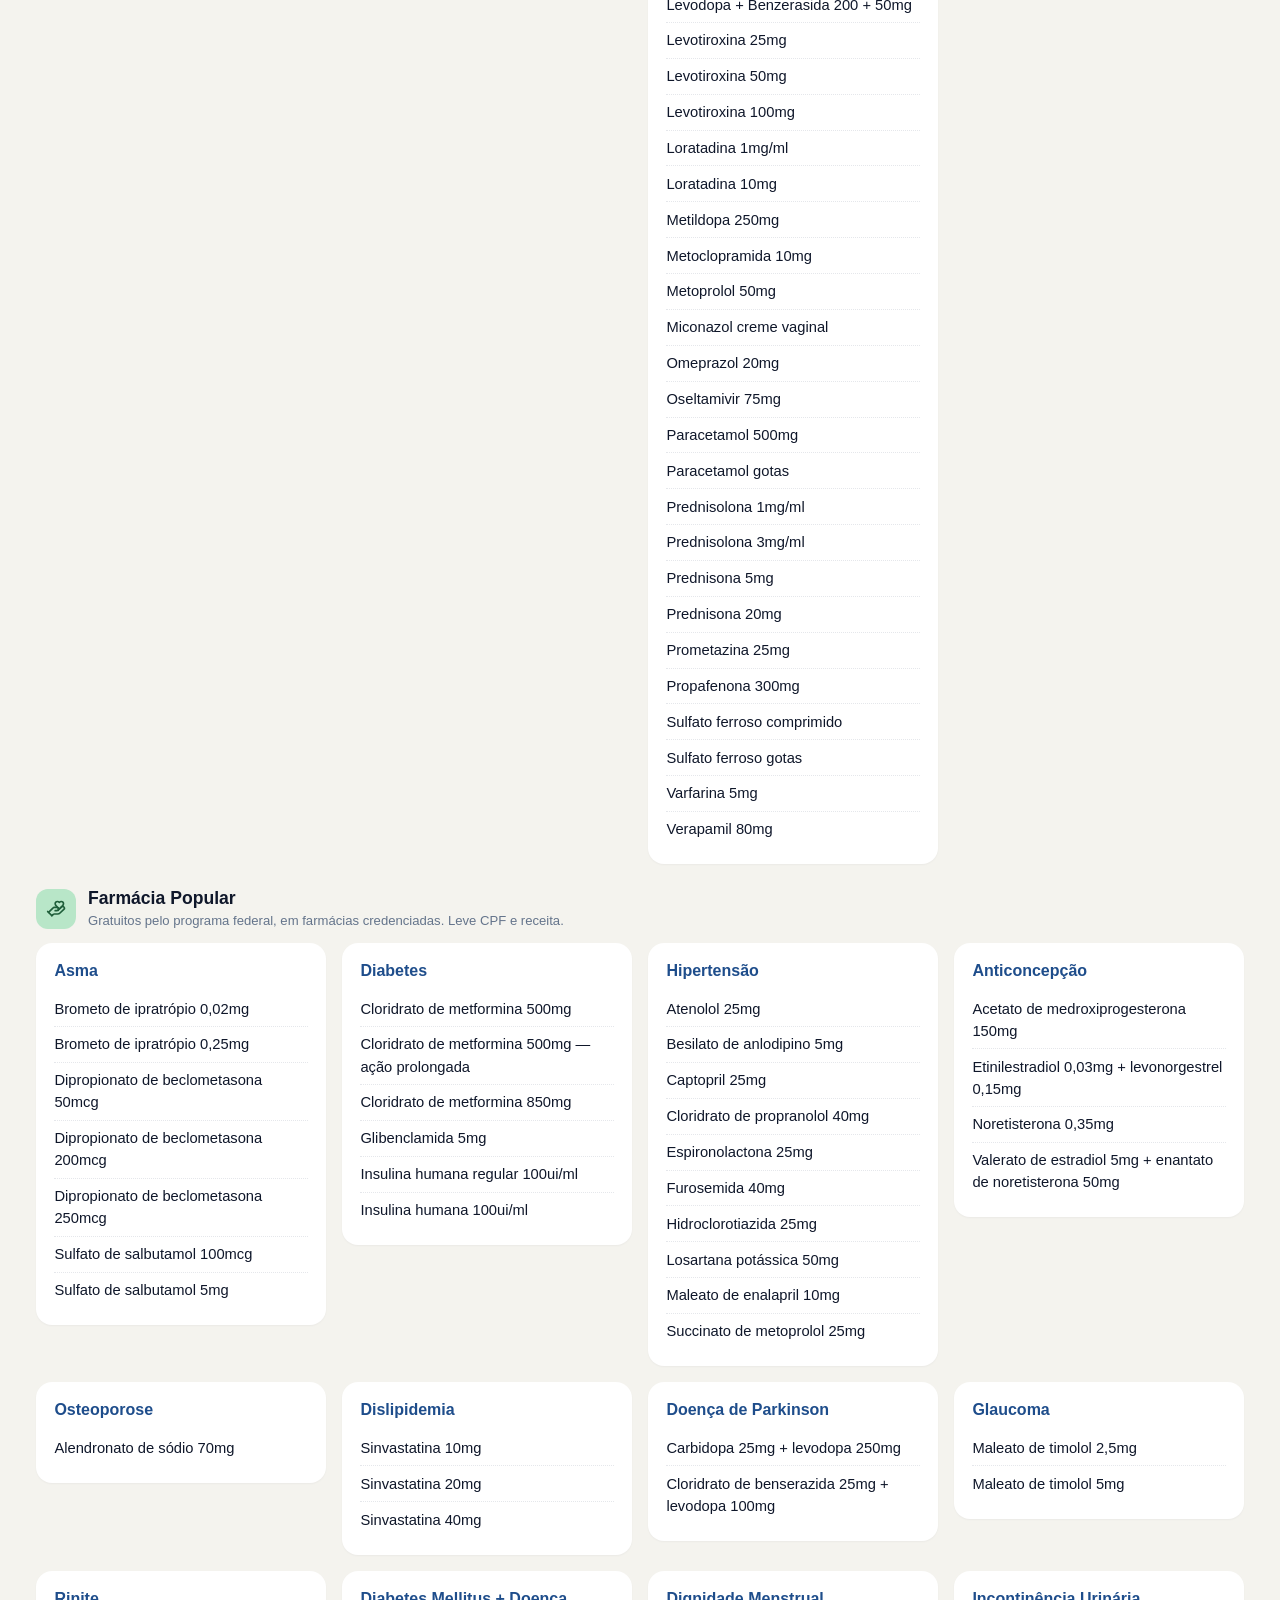
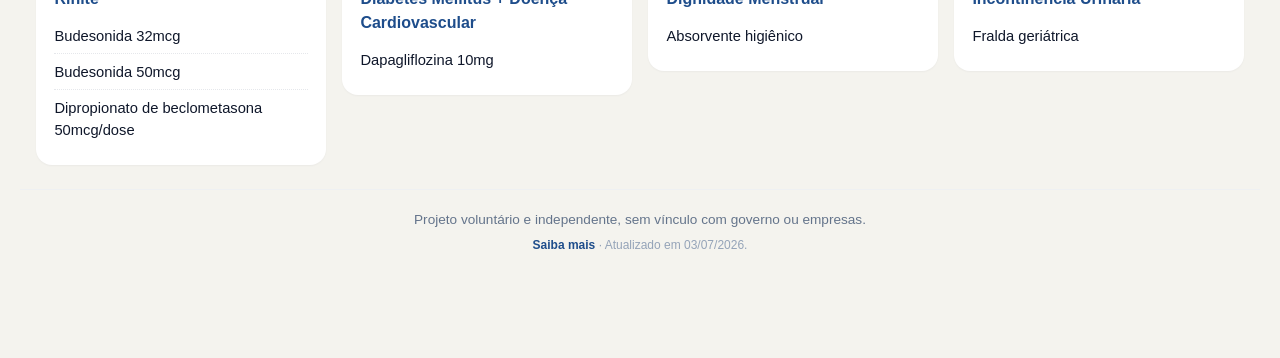
==== commit d8d8c6b3: "Add WhatsApp contact card to info page Add a 'Fale conosco' card in the 'Sobre este projeto' section" ====
--- a/busca.html
+++ b/busca.html
@@ -1,6 +1,14 @@
 <!DOCTYPE html>
 <html lang="pt-BR">
 <head>
+    <!-- Google tag (gtag.js) -->
+    <script async src="https://www.googletagmanager.com/gtag/js?id=G-R6YJ87NHXH"></script>
+    <script>
+      window.dataLayer = window.dataLayer || [];
+      function gtag(){dataLayer.push(arguments);}
+      gtag('js', new Date());
+      gtag('config', 'G-R6YJ87NHXH');
+    </script>
     <meta charset="UTF-8">
     <meta name="viewport" content="width=device-width, initial-scale=1.0">
     <meta name="theme-color" content="#ffffff">
@@ -340,7 +348,7 @@
 
         <footer class="app-footer">
             <p>Projeto voluntário e independente, sem vínculo com governo ou empresas.</p>
-            <p><a href="info.html#sobre">Saiba mais</a> · Atualizado em 12/05/2026.</p>
+            <p><a href="info.html#sobre">Saiba mais</a> · Atualizado em 03/07/2026.</p>
         </footer>
 
         <nav class="bottom-nav" aria-label="Navegação principal">
--- a/style.css
+++ b/style.css
@@ -635,6 +635,24 @@
 
 .disclaimer strong { color: var(--blue); }
 
+/* ===== Contact card (info page) ===== */
+.contact-card { margin-top: 0.75rem; }
+
+.contact-card h3 {
+    margin: 0 0 0.5rem;
+    font-size: 1rem;
+    color: var(--ink);
+}
+
+.contact-card p {
+    margin: 0 0 1rem;
+    color: var(--ink-2);
+    font-size: 0.92rem;
+    line-height: 1.55;
+}
+
+.contact-card .btn-whatsapp { margin-top: 0; }
+
 /* ===== Page title (internal pages) ===== */
 .page-title {
     padding: 1.25rem 1.25rem 0.25rem;
